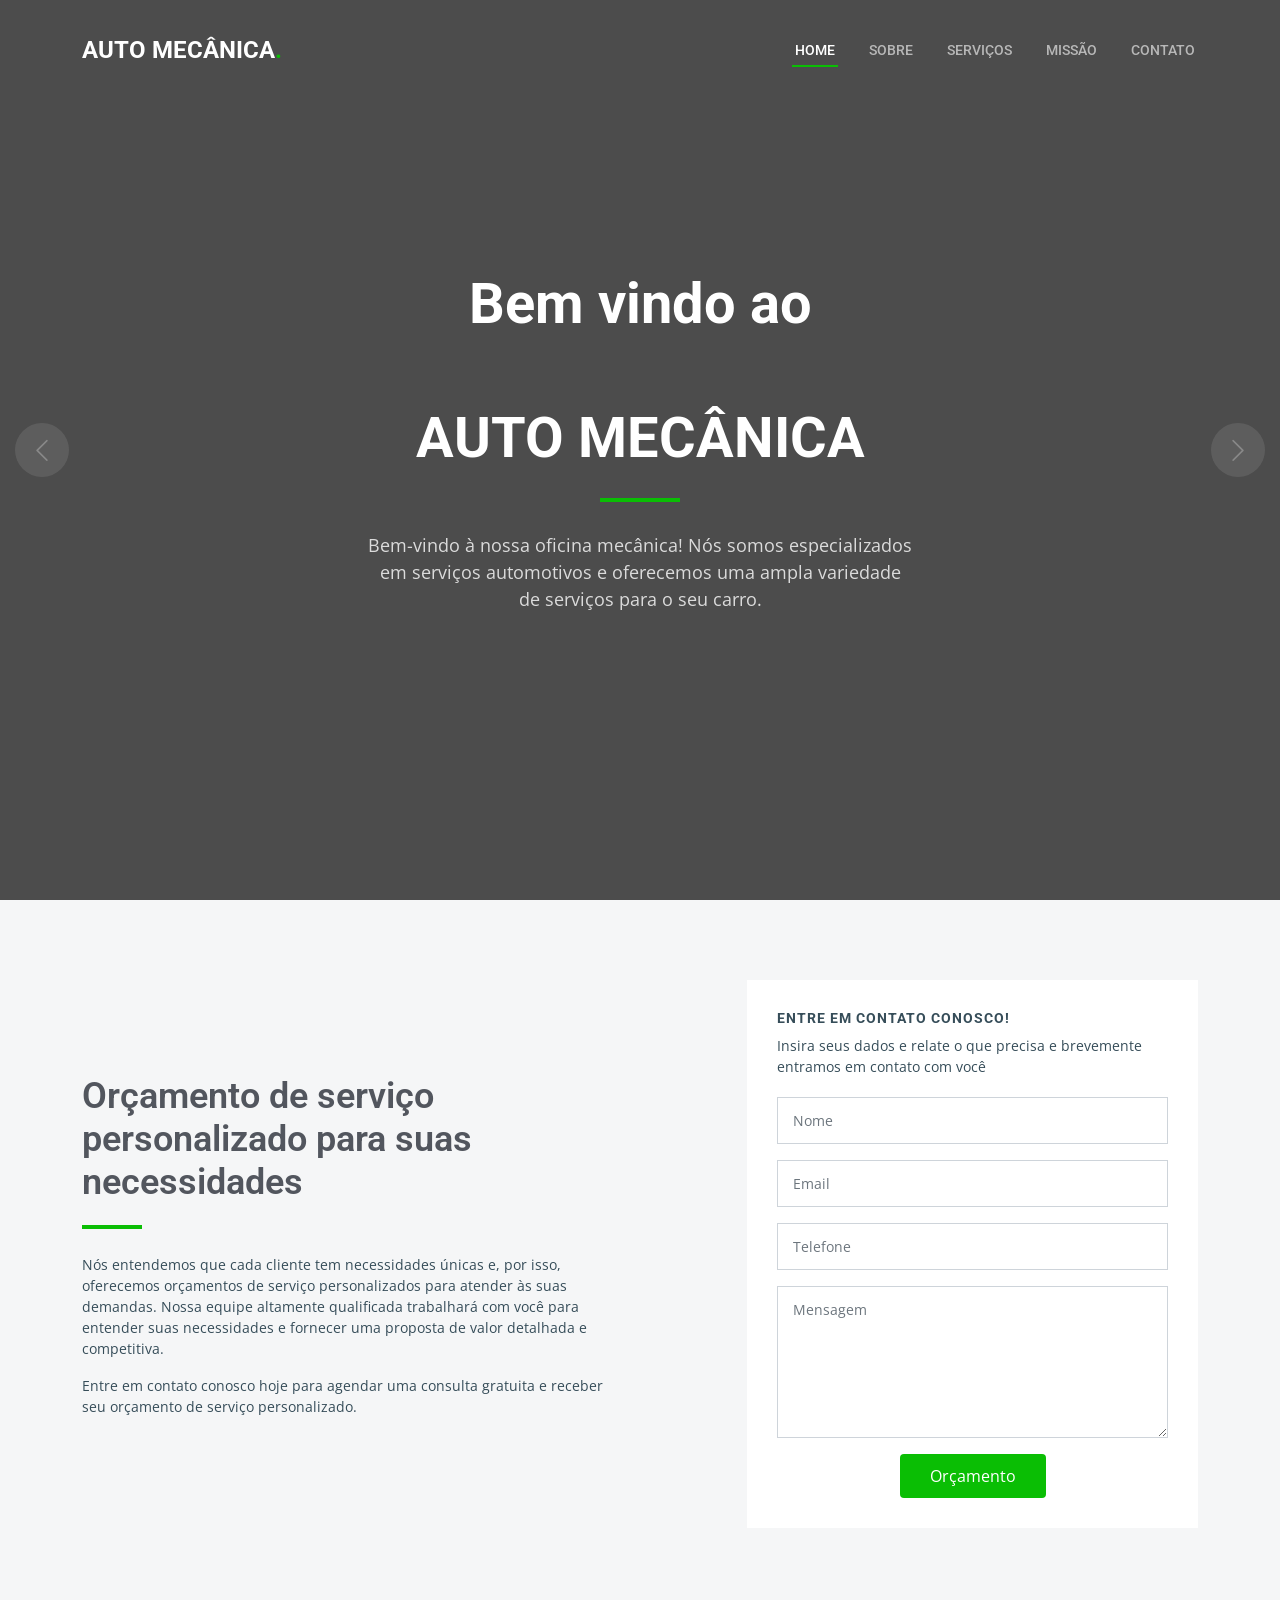
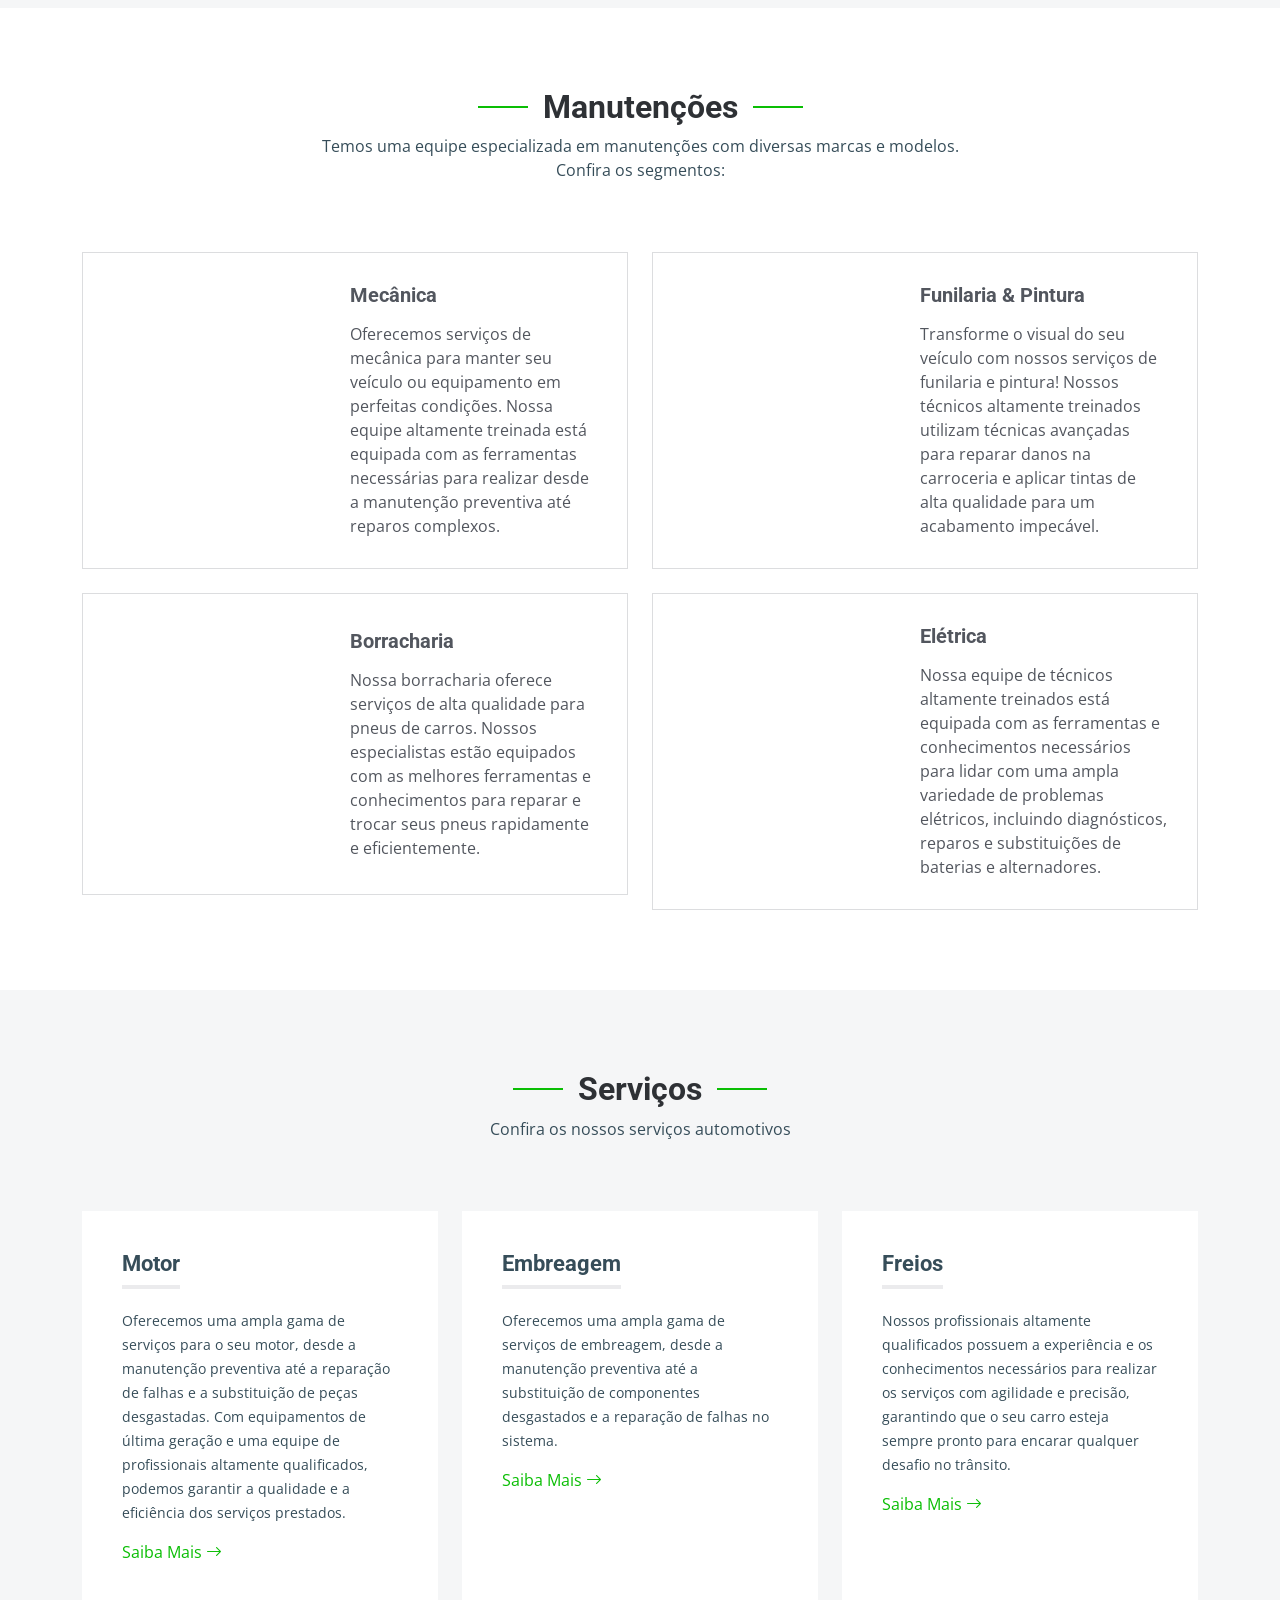
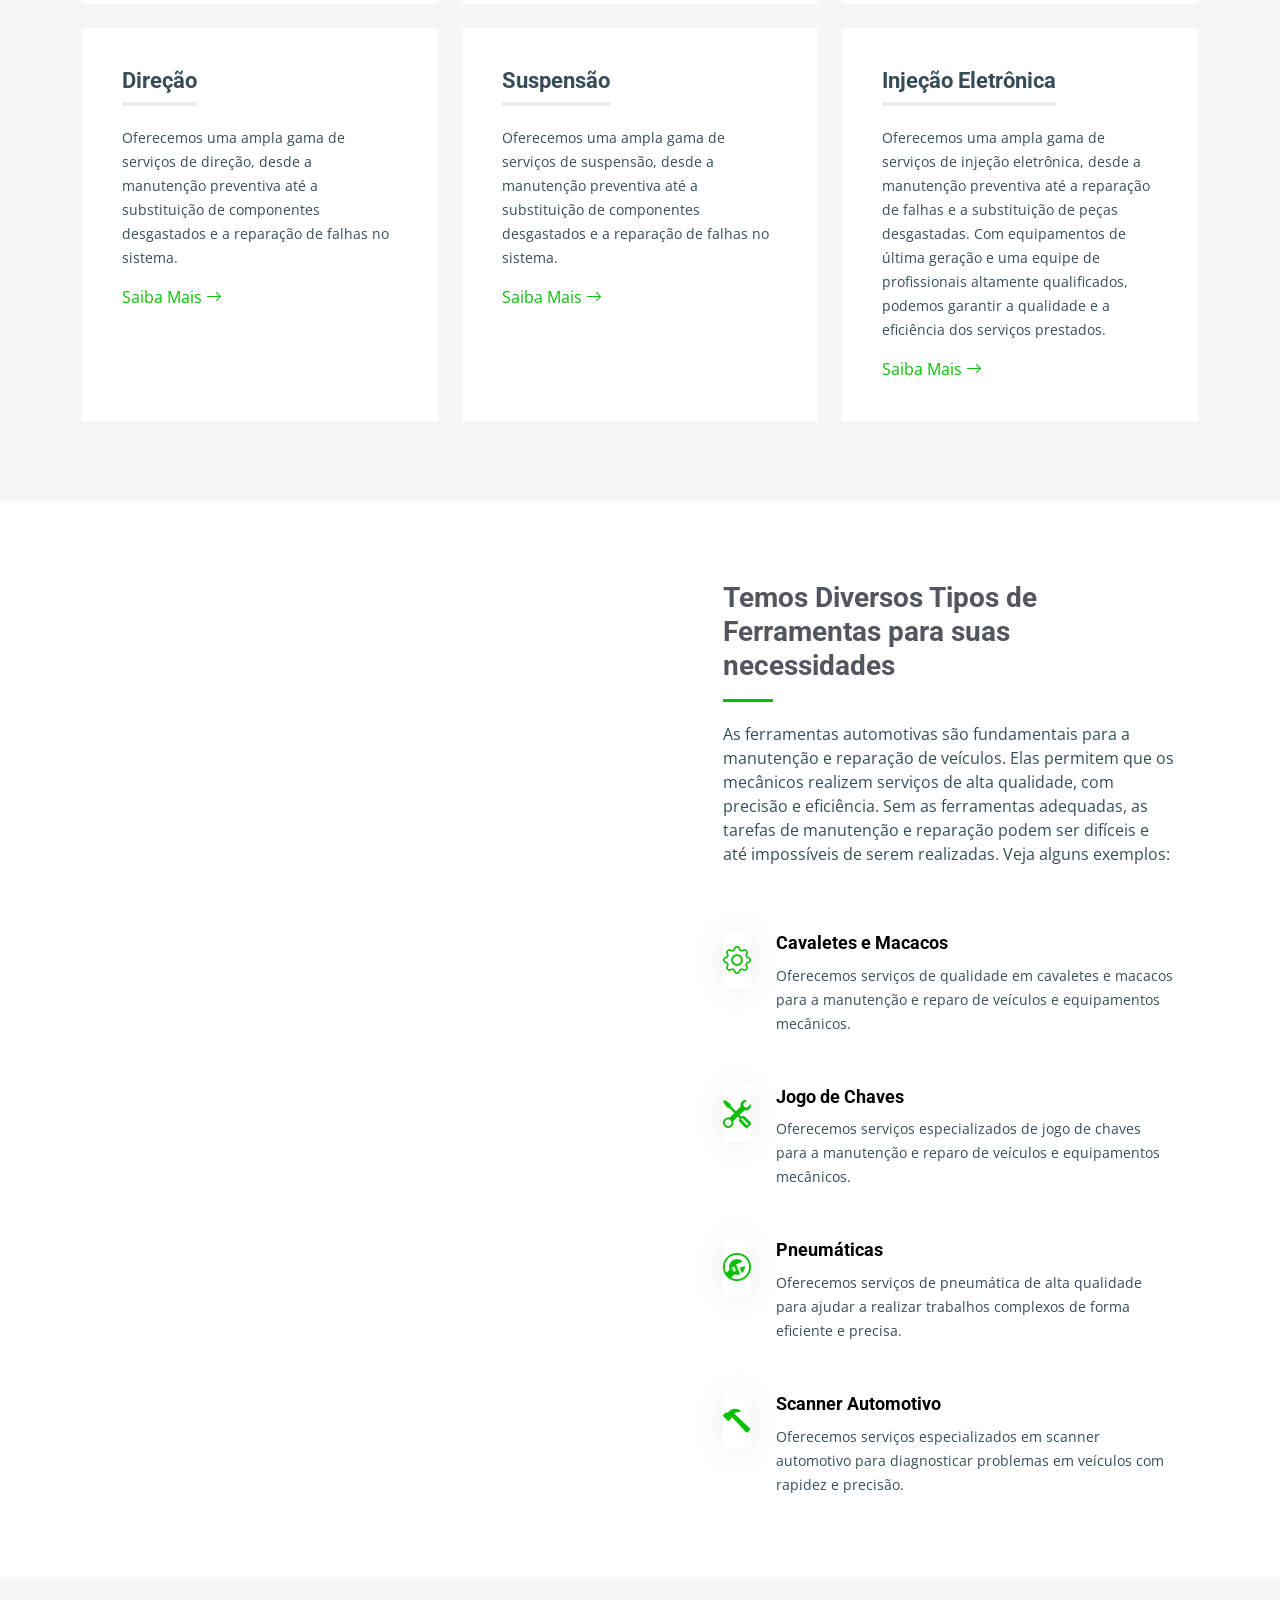
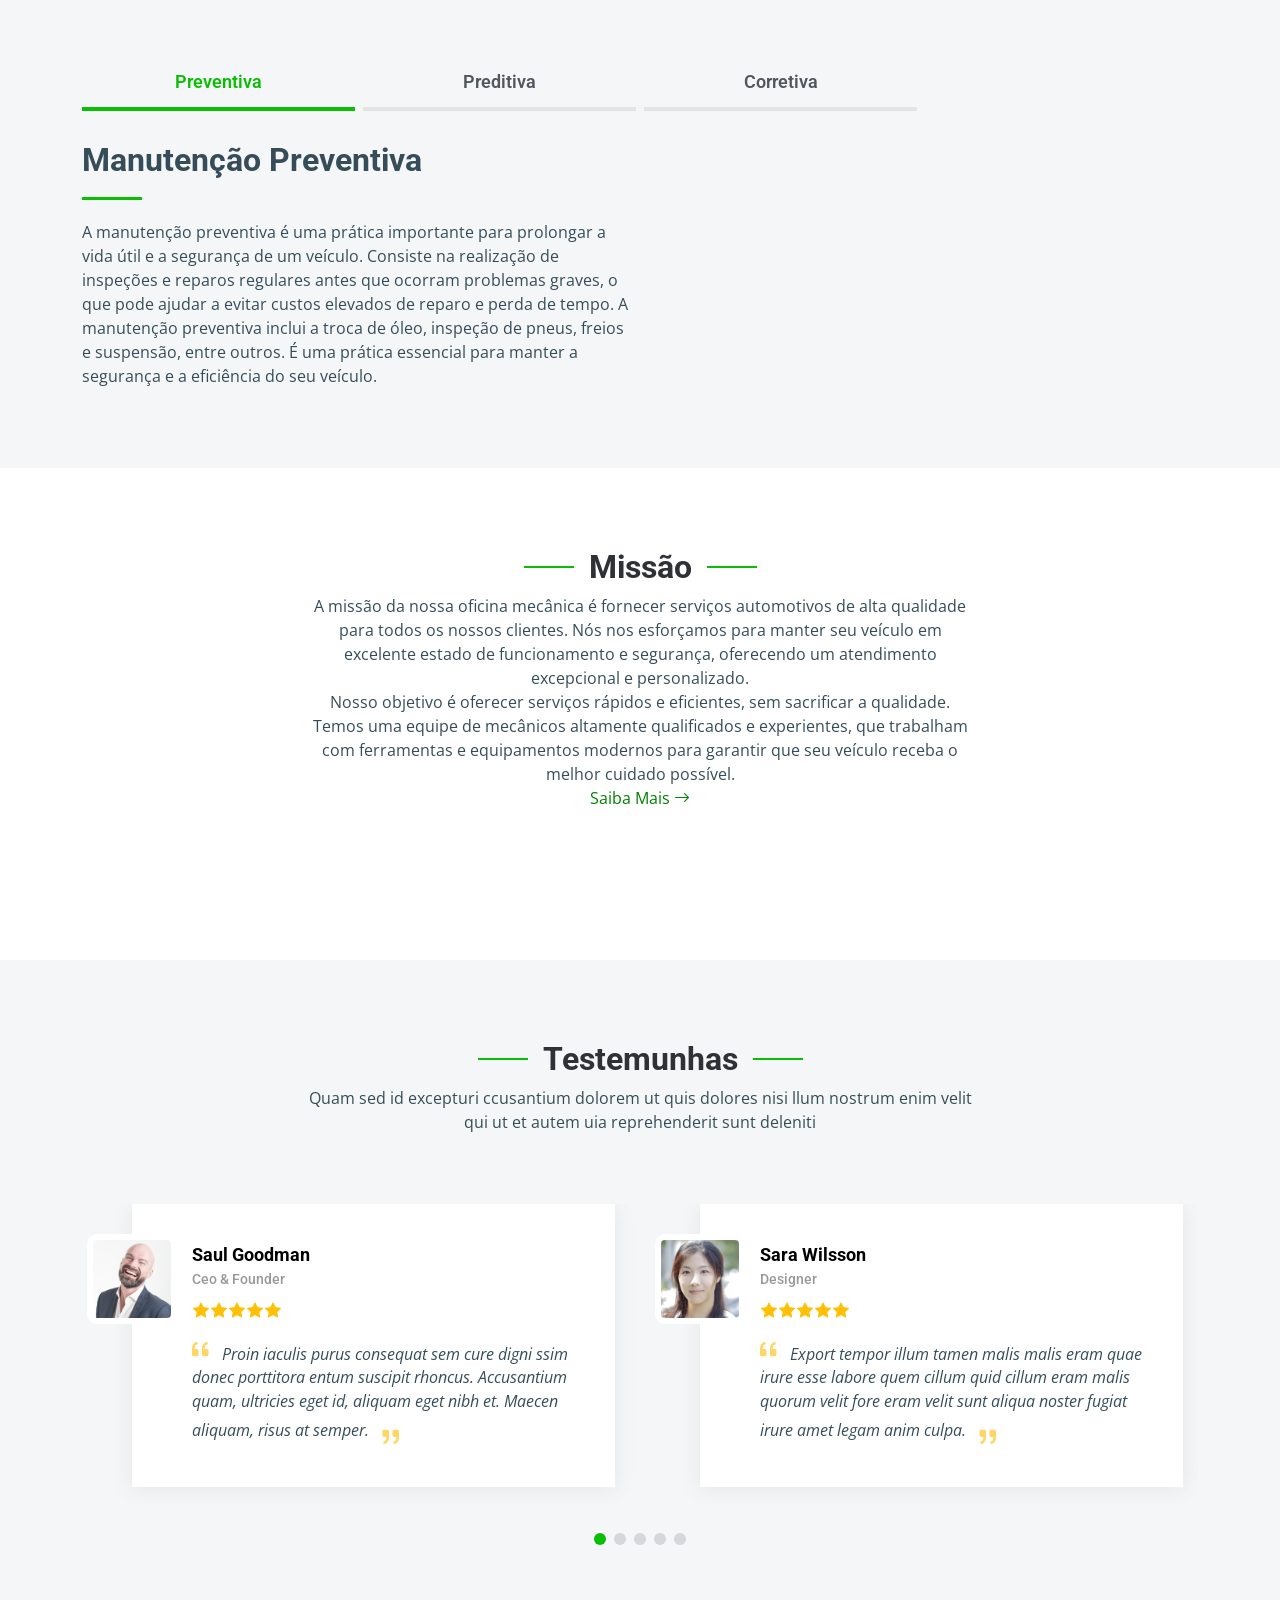
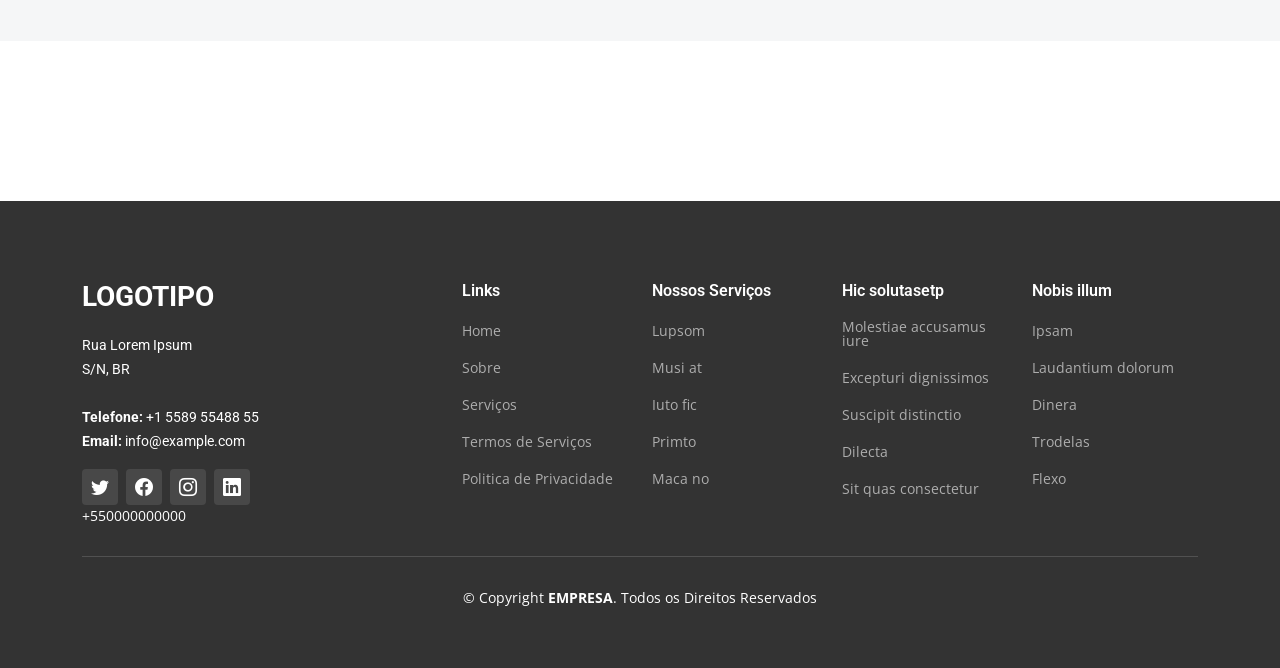
==== Auto Mecânica/index.html @ 4d97c9bb "AutoMecanica" ====
<!DOCTYPE html>
<html lang="pt-br">

<head>
  <meta charset="utf-8">
  <meta content="width=device-width, initial-scale=1.0" name="viewport">

  <title>Home</title>
  <meta content="" name="description">
  <meta content="" name="keywords">

  <!-- Favicons -->
  <link href="assets/img/favicon.png" rel="icon">
  <link href="assets/img/apple-touch-icon.png" rel="apple-touch-icon">

  <!-- Google Fonts -->
  <link rel="preconnect" href="https://fonts.googleapis.com">
  <link rel="preconnect" href="https://fonts.gstatic.com" crossorigin>
  <link href="https://fonts.googleapis.com/css2?family=Open+Sans:ital,wght@0,300;0,400;0,500;0,600;0,700;1,300;1,400;1,600;1,700&family=Roboto:ital,wght@0,300;0,400;0,500;0,600;0,700;1,300;1,400;1,500;1,600;1,700&family=Work+Sans:ital,wght@0,300;0,400;0,500;0,600;0,700;1,300;1,400;1,500;1,600;1,700&display=swap" rel="stylesheet">

  <!-- Vendor CSS Files -->
  <link href="assets/vendor/bootstrap/css/bootstrap.min.css" rel="stylesheet">
  <link href="assets/vendor/bootstrap-icons/bootstrap-icons.css" rel="stylesheet">
  <link href="assets/vendor/fontawesome-free/css/all.min.css" rel="stylesheet">
  <link href="assets/vendor/aos/aos.css" rel="stylesheet">
  <link href="assets/vendor/glightbox/css/glightbox.min.css" rel="stylesheet">
  <link href="assets/vendor/swiper/swiper-bundle.min.css" rel="stylesheet">

  <!-- Template Main CSS File -->
  <link href="assets/css/main.css" rel="stylesheet">
</head>

<body>

  <!-- ======= Header ======= -->
  <header id="header" class="header d-flex align-items-center">
    <div class="container-fluid container-xl d-flex align-items-center justify-content-between">

      <a href="index.html" class="logo d-flex align-items-center">
        <!-- Uncomment the line below if you also wish to use an image logo -->
        <!-- <img src="assets/img/logo.png" alt=""> -->
        <h1>AUTO MECÂNICA<span>.</span></h1>
      </a>

      <i class="mobile-nav-toggle mobile-nav-show bi bi-list"></i>
      <i class="mobile-nav-toggle mobile-nav-hide d-none bi bi-x"></i>
      <nav id="navbar" class="navbar">
        <ul>
          <li><a href="index.html" class="active">Home</a></li>
          <li><a href="about.html">Sobre</a></li>
          <li><a href="services.html">Serviços</a></li>
          <li><a href="projects.html">Missão</a></li>
          <li><a href="contact.html">Contato</a></li>
        </ul>
      </nav><!-- .navbar -->

    </div>
  </header><!-- End Header -->

  <!-- ======= Hero Section ======= -->
  <section id="hero" class="hero">

    <div class="info d-flex align-items-center">
      <div class="container">
        <div class="row justify-content-center">
          <div class="col-lg-6 text-center">
            <h2 data-aos="fade-down">Bem vindo ao <BR></BR><span>AUTO MECÂNICA</span></h2>
            <p data-aos="fade-up">Bem-vindo à nossa oficina mecânica! Nós somos especializados em serviços automotivos e oferecemos uma ampla variedade de serviços para o seu carro.</p>
          </div>
        </div>
      </div>
    </div>

    <div id="hero-carousel" class="carousel slide" data-bs-ride="carousel" data-bs-interval="5000">

      <div class="carousel-item active" style="background-image: url(https://images.unsplash.com/photo-1530124566582-a618bc2615dc?ixlib=rb-4.0.3&ixid=MnwxMjA3fDB8MHxwaG90by1wYWdlfHx8fGVufDB8fHx8&auto=format&fit=crop&w=870&q=80)"></div>
      <div class="carousel-item" style="background-image: url(https://images.unsplash.com/photo-1487754180451-c456f719a1fc?ixlib=rb-4.0.3&ixid=MnwxMjA3fDB8MHxwaG90by1wYWdlfHx8fGVufDB8fHx8&auto=format&fit=crop&w=870&q=80)"></div>
      <div class="carousel-item" style="background-image: url(https://images.unsplash.com/photo-1486262715619-67b85e0b08d3?ixlib=rb-4.0.3&ixid=MnwxMjA3fDB8MHxwaG90by1wYWdlfHx8fGVufDB8fHx8&auto=format&fit=crop&w=1032&q=80)"></div>
      <div class="carousel-item" style="background-image: url(https://images.unsplash.com/photo-1640770405915-5836b09274f2?ixlib=rb-4.0.3&ixid=MnwxMjA3fDB8MHxwaG90by1wYWdlfHx8fGVufDB8fHx8&auto=format&fit=crop&w=870&q=80)"></div>
      <div class="carousel-item" style="background-image: url(https://images.unsplash.com/photo-1564936045130-d7345200e661?ixlib=rb-4.0.3&ixid=MnwxMjA3fDB8MHxwaG90by1wYWdlfHx8fGVufDB8fHx8&auto=format&fit=crop&w=870&q=80)"></div>

      <a class="carousel-control-prev" href="#hero-carousel" role="button" data-bs-slide="prev">
        <span class="carousel-control-prev-icon bi bi-chevron-left" aria-hidden="true"></span>
      </a>

      <a class="carousel-control-next" href="#hero-carousel" role="button" data-bs-slide="next">
        <span class="carousel-control-next-icon bi bi-chevron-right" aria-hidden="true"></span>
      </a>

    </div>

  </section><!-- End Hero Section -->

  <main id="main">

    <!-- ======= Get Started Section ======= -->
    <section id="get-started" class="get-started section-bg">
      <div class="container">

        <div class="row justify-content-between gy-4">

          <div class="col-lg-6 d-flex align-items-center" data-aos="fade-up">
            <div class="content">
              <h3>Orçamento de serviço personalizado para suas necessidades</h3>
              <p>Nós entendemos que cada cliente tem necessidades únicas e, por isso, oferecemos orçamentos de serviço personalizados para atender às suas demandas. Nossa equipe altamente qualificada trabalhará com você para entender suas necessidades e fornecer uma proposta de valor detalhada e competitiva.
              <p>Entre em contato conosco hoje para agendar uma consulta gratuita e receber seu orçamento de serviço personalizado.</p>
            </div>
          </div>

          <div class="col-lg-5" data-aos="fade">
            <form action="forms/contact.php" method="post" class="php-email-form">
              <h3>ENTRE EM CONTATO CONOSCO!</h3>
              <p>Insira seus dados e relate o que precisa e brevemente entramos em contato com você
              </p>
              <div class="row gy-3">

                <div class="col-md-12">
                  <input type="text" name="name" class="form-control" placeholder="Nome" required>
                </div>

                <div class="col-md-12 ">
                  <input type="email" class="form-control" name="email" placeholder="Email" required>
                </div>

                <div class="col-md-12">
                  <input type="text" class="form-control" name="phone" placeholder="Telefone" required>
                </div>

                <div class="col-md-12">
                  <textarea class="form-control" name="message" rows="6" placeholder="Mensagem" required></textarea>
                </div>

                <div class="col-md-12 text-center">
                  <div class="loading">Carregando</div>
                  <div class="error-message"></div>
                  <div class="sent-message">Sua solicitação de orçamento foi enviada com sucesso. Obrigado! :)</div>

                  <button type="submit">Orçamento</button>
                </div>

              </div>
            </form>
          </div><!-- End Quote Form -->

        </div>

      </div>
    </section><!-- End Get Started Section -->

    <!-- ======= Constructions Section ======= -->
    <section id="constructions" class="constructions">
      <div class="container" data-aos="fade-up">

        <div class="section-header">
          <h2>Manutenções</h2>
          <p>Temos uma equipe especializada em manutenções com diversas marcas e modelos. Confira os segmentos:</p>
        </div>

        <div class="row gy-4">

          <div class="col-lg-6" data-aos="fade-up" data-aos-delay="100">
            <div class="card-item">
              <div class="row">
                <div class="col-xl-5">
                  <div class="card-bg" style="background-image: url(https://images.unsplash.com/photo-1643700973089-baa86a1ab9ee?ixlib=rb-4.0.3&ixid=MnwxMjA3fDB8MHxwaG90by1wYWdlfHx8fGVufDB8fHx8&auto=format&fit=crop&w=387&q=80);"></div>
                </div>
                <div class="col-xl-7 d-flex align-items-center">
                  <div class="card-body">
                    <h4 class="card-title">Mecânica</h4>
                    <p>Oferecemos serviços de mecânica para manter seu veículo ou equipamento em perfeitas condições. Nossa equipe altamente treinada está equipada com as ferramentas necessárias para realizar desde a manutenção preventiva até reparos complexos. </p>
                  </div>
                </div>
              </div>
            </div>
          </div><!-- End Card Item -->

          <div class="col-lg-6" data-aos="fade-up" data-aos-delay="200">
            <div class="card-item">
              <div class="row">
                <div class="col-xl-5">
                  <div class="card-bg" style="background-image: url(https://images.unsplash.com/photo-1636761358954-cebc0e5dfebb?ixlib=rb-4.0.3&ixid=MnwxMjA3fDB8MHxwaG90by1wYWdlfHx8fGVufDB8fHx8&auto=format&fit=crop&w=870&q=80);"></div>
                </div>
                <div class="col-xl-7 d-flex align-items-center">
                  <div class="card-body">
                    <h4 class="card-title">Funilaria & Pintura</h4>
                    <p>Transforme o visual do seu veículo com nossos serviços de funilaria e pintura! Nossos técnicos altamente treinados utilizam técnicas avançadas para reparar danos na carroceria e aplicar tintas de alta qualidade para um acabamento impecável. </p>
                  </div>
                </div>
              </div>
            </div>
          </div><!-- End Card Item -->

          <div class="col-lg-6" data-aos="fade-up" data-aos-delay="300">
            <div class="card-item">
              <div class="row">
                <div class="col-xl-5">
                  <div class="card-bg" style="background-image: url(https://images.unsplash.com/photo-1589235308001-4558e36846f5?ixlib=rb-4.0.3&ixid=MnwxMjA3fDB8MHxwaG90by1wYWdlfHx8fGVufDB8fHx8&auto=format&fit=crop&w=387&q=80);"></div>
                </div>
                <div class="col-xl-7 d-flex align-items-center">
                  <div class="card-body">
                    <h4 class="card-title">Borracharia</h4>
                    <p>Nossa borracharia oferece serviços de alta qualidade para pneus de carros. Nossos especialistas estão equipados com as melhores ferramentas e conhecimentos para reparar e trocar seus pneus rapidamente e eficientemente.</p>
                  </div>
                </div>
              </div>
            </div>
          </div><!-- End Card Item -->

          <div class="col-lg-6" data-aos="fade-up" data-aos-delay="400">
            <div class="card-item">
              <div class="row">
                <div class="col-xl-5">
                  <div class="card-bg" style="background-image: url(https://images.unsplash.com/photo-1534637950656-9e6753b6da6b?ixlib=rb-4.0.3&ixid=MnwxMjA3fDB8MHxwaG90by1wYWdlfHx8fGVufDB8fHx8&auto=format&fit=crop&w=388&q=80);"></div>
                </div>
                <div class="col-xl-7 d-flex align-items-center">
                  <div class="card-body">
                    <h4 class="card-title">Elétrica</h4>
                    <p>Nossa equipe de técnicos altamente treinados está equipada com as ferramentas e conhecimentos necessários para lidar com uma ampla variedade de problemas elétricos, incluindo diagnósticos, reparos e substituições de baterias e alternadores.</p>
                  </div>
                </div>
              </div>
            </div>
          </div><!-- End Card Item -->

        </div>

      </div>
    </section><!-- End Constructions Section -->

    <!-- ======= Services Section ======= -->
    <section id="services" class="services section-bg">
      <div class="container" data-aos="fade-up">

        <div class="section-header">
          <h2>Serviços</h2>
          <p>Confira os nossos serviços automotivos</p>
        </div>

        <div class="row gy-4">

          <div class="col-lg-4 col-md-6" data-aos="fade-up" data-aos-delay="100">
            <div class="service-item  position-relative">
              
              <h3>Motor</h3>
              <p>Oferecemos uma ampla gama de serviços para o seu motor, desde a manutenção preventiva até a reparação de falhas e a substituição de peças desgastadas. Com equipamentos de última geração e uma equipe de profissionais altamente qualificados, podemos garantir a qualidade e a eficiência dos serviços prestados.</p>
              <a href="services.html" class="readmore stretched-link">Saiba Mais <i class="bi bi-arrow-right"></i></a>
            </div>
          </div><!-- End Service Item -->

          <div class="col-lg-4 col-md-6" data-aos="fade-up" data-aos-delay="200">
            <div class="service-item position-relative">
             
              <h3>Embreagem</h3>
              <p>Oferecemos uma ampla gama de serviços de embreagem, desde a manutenção preventiva até a substituição de componentes desgastados e a reparação de falhas no sistema.
              </p>
              <a href="services.html" class="readmore stretched-link">Saiba Mais <i class="bi bi-arrow-right"></i></a>
            </div>
          </div><!-- End Service Item -->

          <div class="col-lg-4 col-md-6" data-aos="fade-up" data-aos-delay="300">
            <div class="service-item position-relative">
              
              <h3>Freios</h3>
              <p>Nossos profissionais altamente qualificados possuem a experiência e os conhecimentos necessários para realizar os serviços com agilidade e precisão, garantindo que o seu carro esteja sempre pronto para encarar qualquer desafio no trânsito.</p>
              <a href="services.html" class="readmore stretched-link">Saiba Mais <i class="bi bi-arrow-right"></i></a>
            </div>
          </div><!-- End Service Item -->

          <div class="col-lg-4 col-md-6" data-aos="fade-up" data-aos-delay="400">
            <div class="service-item position-relative">
              
              <h3>Direção</h3>
              <p>Oferecemos uma ampla gama de serviços de direção, desde a manutenção preventiva até a substituição de componentes desgastados e a reparação de falhas no sistema.</p>
              <a href="services.html" class="readmore stretched-link">Saiba Mais <i class="bi bi-arrow-right"></i></a>
            </div>
          </div><!-- End Service Item -->

          <div class="col-lg-4 col-md-6" data-aos="fade-up" data-aos-delay="500">
            <div class="service-item position-relative">
             
              <h3>Suspensão</h3>
              <p>Oferecemos uma ampla gama de serviços de suspensão, desde a manutenção preventiva até a substituição de componentes desgastados e a reparação de falhas no sistema.</p>
              <a href="services.html" class="readmore stretched-link">Saiba Mais <i class="bi bi-arrow-right"></i></a>
            </div>
          </div><!-- End Service Item -->

          <div class="col-lg-4 col-md-6" data-aos="fade-up" data-aos-delay="600">
            <div class="service-item position-relative">
              
              <h3>Injeção Eletrônica</h3>
              <p>Oferecemos uma ampla gama de serviços de injeção eletrônica, desde a manutenção preventiva até a reparação de falhas e a substituição de peças desgastadas. Com equipamentos de última geração e uma equipe de profissionais altamente qualificados, podemos garantir a qualidade e a eficiência dos serviços prestados.</p>
              <a href="services.html" class="readmore stretched-link">Saiba Mais <i class="bi bi-arrow-right"></i></a>
            </div>
          </div><!-- End Service Item -->

        </div>

      </div>
    </section><!-- End Services Section -->

    <!-- ======= Alt Services Section ======= -->
    <section id="alt-services" class="alt-services">
      <div class="container" data-aos="fade-up">

        <div class="row justify-content-around gy-4">
          <div class="col-lg-6 img-bg" style="background-image: url(https://images.unsplash.com/photo-1599256630445-67b5772b1204?ixlib=rb-4.0.3&ixid=MnwxMjA3fDB8MHxwaG90by1wYWdlfHx8fGVufDB8fHx8&auto=format&fit=crop&w=870&q=80);" data-aos="zoom-in" data-aos-delay="100"></div>

          <div class="col-lg-5 d-flex flex-column justify-content-center">
            <h3>Temos Diversos Tipos de Ferramentas para suas necessidades</h3>
            <p>As ferramentas automotivas são fundamentais para a manutenção e reparação de veículos. Elas permitem que os mecânicos realizem serviços de alta qualidade, com precisão e eficiência. Sem as ferramentas adequadas, as tarefas de manutenção e reparação podem ser difíceis e até impossíveis de serem realizadas. Veja alguns exemplos:</p>

            <div class="icon-box d-flex position-relative" data-aos="fade-up" data-aos-delay="100">
              <i class="bi bi-gear"></i>
              <div>
                <h4><a href="" class="stretched-link">Cavaletes e Macacos</a></h4>
                <p>Oferecemos serviços de qualidade em cavaletes e macacos para a manutenção e reparo de veículos e equipamentos mecânicos. </p>
              </div>
            </div><!-- End Icon Box -->

            <div class="icon-box d-flex position-relative" data-aos="fade-up" data-aos-delay="200">
              <i class="bi bi-tools"></i>
              <div>
                <h4><a href="" class="stretched-link">Jogo de Chaves</a></h4>
                <p>Oferecemos serviços especializados de jogo de chaves para a manutenção e reparo de veículos e equipamentos mecânicos.</p>
              </div>
            </div><!-- End Icon Box -->

            <div class="icon-box d-flex position-relative" data-aos="fade-up" data-aos-delay="300">
              <i class="bi bi-wrench-adjustable-circle"></i>
              <div>
                <h4><a href="" class="stretched-link">Pneumáticas</a></h4>
                <p>Oferecemos serviços de pneumática de alta qualidade para ajudar a realizar trabalhos complexos de forma eficiente e precisa.</p>
              </div>
            </div><!-- End Icon Box -->

            <div class="icon-box d-flex position-relative" data-aos="fade-up" data-aos-delay="400">
              <i class="bi bi-hammer"></i>
              <div>
                <h4><a href="" class="stretched-link">Scanner Automotivo</a></h4>
                <p>Oferecemos serviços especializados em scanner automotivo para diagnosticar problemas em veículos com rapidez e precisão.</p>
              </div>
            </div><!-- End Icon Box -->

          </div>
        </div>

      </div>
    </section><!-- End Alt Services Section -->

    <!-- ======= Features Section ======= -->
    <section id="features" class="features section-bg">
      <div class="container" data-aos="fade-up">

        <ul class="nav nav-tabs row  g-2 d-flex">

          <li class="nav-item col-3">
            <a class="nav-link active show" data-bs-toggle="tab" data-bs-target="#tab-1">
              <h4>Preventiva</h4>
            </a>
          </li><!-- End tab nav item -->

          <li class="nav-item col-3">
            <a class="nav-link" data-bs-toggle="tab" data-bs-target="#tab-2">
              <h4>Preditiva</h4>
            </a><!-- End tab nav item -->

          <li class="nav-item col-3">
            <a class="nav-link" data-bs-toggle="tab" data-bs-target="#tab-3">
              <h4>Corretiva</h4>
            </a>
          </li><!-- End tab nav item -->


        </ul>

        <div class="tab-content">

          <div class="tab-pane active show" id="tab-1">
            <div class="row">
              <div class="col-lg-6 order-2 order-lg-1 mt-3 mt-lg-0 d-flex flex-column justify-content-center" data-aos="fade-up" data-aos-delay="100">
                <h3>Manutenção Preventiva</h3>
                <p>
                  A manutenção preventiva é uma prática importante para prolongar a vida útil e a segurança de um veículo. Consiste na realização de inspeções e reparos regulares antes que ocorram problemas graves, o que pode ajudar a evitar custos elevados de reparo e perda de tempo. A manutenção preventiva inclui a troca de óleo, inspeção de pneus, freios e suspensão, entre outros. É uma prática essencial para manter a segurança e a eficiência do seu veículo.
                </p>
                <!-- <a href="service-details.html" class="readmore stretched-link">Saiba Mais <i class="bi bi-arrow-right"></i></a> -->
                
              </div>
              <div class="col-lg-6 order-1 order-lg-2 text-center" data-aos="fade-up" data-aos-delay="200">
                <img src="https://images.unsplash.com/photo-1615906655593-ad0386982a0f?ixlib=rb-4.0.3&ixid=MnwxMjA3fDB8MHxwaG90by1wYWdlfHx8fGVufDB8fHx8&auto=format&fit=crop&w=387&q=80" alt="" class="img-fluid">
              </div>
            </div>
          </div><!-- End tab content item -->

          <div class="tab-pane" id="tab-2">
            <div class="row">
              <div class="col-lg-6 order-2 order-lg-1 mt-3 mt-lg-0 d-flex flex-column justify-content-center">
                <h3>Manutenção Preditiva</h3>
                <p>
                  A manutenção preditiva é uma estratégia que utiliza tecnologias avançadas para monitorar e prever falhas em equipamentos e veículos. É uma técnica baseada em dados que utiliza sensores e sistemas de análise para detectar problemas antes que eles ocorram. Com a manutenção preditiva, é possível reduzir custos de manutenção e evitar interrupções inesperadas, além de aumentar a segurança e a eficiência do equipamento ou veículo. Essa abordagem permite agendar reparos preventivos e garantir que os equipamentos estejam sempre funcionando de maneira confiável e produtiva.
                </p>

                <!-- <a href="service-details.html" class="readmore stretched-link">Saiba Mais <i class="bi bi-arrow-right"></i></a> -->
              </div>
              <div class="col-lg-6 order-1 order-lg-2 text-center">
                <img src="https://images.unsplash.com/photo-1632733711679-529326f6db12?ixlib=rb-4.0.3&ixid=MnwxMjA3fDB8MHxwaG90by1wYWdlfHx8fGVufDB8fHx8&auto=format&fit=crop&w=870&q=80" alt="" class="img-fluid">
              </div>
            </div>
          </div><!-- End tab content item -->

          <div class="tab-pane" id="tab-3">
            <div class="row">
              <div class="col-lg-6 order-2 order-lg-1 mt-3 mt-lg-0 d-flex flex-column justify-content-center">
                <h3>Manutenção Corretiva</h3>
                <p>
                  A manutenção corretiva é um tipo de manutenção que é realizada após a ocorrência de uma falha ou problema em um equipamento ou veículo. Essa abordagem é utilizada quando não é possível realizar uma manutenção preventiva ou preditiva, ou quando uma falha ocorre de maneira inesperada. A manutenção corretiva visa corrigir o problema e restaurar o equipamento ou veículo ao seu estado de funcionamento normal. É importante ressaltar que a manutenção corretiva deve ser evitada sempre que possível, pois pode ser mais dispendiosa e levar mais tempo do que uma manutenção preventiva ou preditiva.
                </p>
                <!-- <a href="" class="readmore stretched-link">Saiba Mais <i class="bi bi-arrow-right"></i></a> -->
              </div>
              <div class="col-lg-6 order-1 order-lg-2 text-center">
                <img src="https://plus.unsplash.com/premium_photo-1674375348532-9313b1cb298c?ixlib=rb-4.0.3&ixid=MnwxMjA3fDB8MHxwaG90by1wYWdlfHx8fGVufDB8fHx8&auto=format&fit=crop&w=870&q=80" alt="" class="img-fluid">
              </div>
            </div>
          </div><!-- End tab content item -->

        </div>

      </div>
    </section><!-- End Features Section -->

    <!-- ======= Our Projects Section ======= -->
    <section id="projects" class="projects">
      <div class="container" data-aos="fade-up">

        <div class="section-header">
          <h2>Missão</h2>
          <p> A missão da nossa oficina mecânica é fornecer serviços automotivos de alta qualidade para todos os nossos clientes. Nós nos esforçamos para manter seu veículo em excelente estado de funcionamento e segurança, oferecendo um atendimento excepcional e personalizado.</p>
          <p>Nosso objetivo é oferecer serviços rápidos e eficientes, sem sacrificar a qualidade. Temos uma equipe de mecânicos altamente qualificados e experientes, que trabalham com ferramentas e equipamentos modernos para garantir que seu veículo receba o melhor cuidado possível.</p>
          <a
          style="color:green" href="projects.html" class="readmore stretched-link">Saiba Mais <i class="bi bi-arrow-right"></i></a>
        </div>

          

      </div>
    </section><!-- End Our Projects Section -->

    <!-- ======= Testimonials Section ======= -->
    <section id="testimonials" class="testimonials section-bg">
      <div class="container" data-aos="fade-up">

        <div class="section-header">
          <h2>Testemunhas</h2>
          <p>Quam sed id excepturi ccusantium dolorem ut quis dolores nisi llum nostrum enim velit qui ut et autem uia reprehenderit sunt deleniti</p>
        </div>

        <div class="slides-2 swiper">
          <div class="swiper-wrapper">

            <div class="swiper-slide">
              <div class="testimonial-wrap">
                <div class="testimonial-item">
                  <img src="assets/img/testimonials/testimonials-1.jpg" class="testimonial-img" alt="">
                  <h3>Saul Goodman</h3>
                  <h4>Ceo &amp; Founder</h4>
                  <div class="stars">
                    <i class="bi bi-star-fill"></i><i class="bi bi-star-fill"></i><i class="bi bi-star-fill"></i><i class="bi bi-star-fill"></i><i class="bi bi-star-fill"></i>
                  </div>
                  <p>
                    <i class="bi bi-quote quote-icon-left"></i>
                    Proin iaculis purus consequat sem cure digni ssim donec porttitora entum suscipit rhoncus. Accusantium quam, ultricies eget id, aliquam eget nibh et. Maecen aliquam, risus at semper.
                    <i class="bi bi-quote quote-icon-right"></i>
                  </p>
                </div>
              </div>
            </div><!-- End testimonial item -->

            <div class="swiper-slide">
              <div class="testimonial-wrap">
                <div class="testimonial-item">
                  <img src="assets/img/testimonials/testimonials-2.jpg" class="testimonial-img" alt="">
                  <h3>Sara Wilsson</h3>
                  <h4>Designer</h4>
                  <div class="stars">
                    <i class="bi bi-star-fill"></i><i class="bi bi-star-fill"></i><i class="bi bi-star-fill"></i><i class="bi bi-star-fill"></i><i class="bi bi-star-fill"></i>
                  </div>
                  <p>
                    <i class="bi bi-quote quote-icon-left"></i>
                    Export tempor illum tamen malis malis eram quae irure esse labore quem cillum quid cillum eram malis quorum velit fore eram velit sunt aliqua noster fugiat irure amet legam anim culpa.
                    <i class="bi bi-quote quote-icon-right"></i>
                  </p>
                </div>
              </div>
            </div><!-- End testimonial item -->

            <div class="swiper-slide">
              <div class="testimonial-wrap">
                <div class="testimonial-item">
                  <img src="assets/img/testimonials/testimonials-3.jpg" class="testimonial-img" alt="">
                  <h3>Jena Karlis</h3>
                  <h4>Store Owner</h4>
                  <div class="stars">
                    <i class="bi bi-star-fill"></i><i class="bi bi-star-fill"></i><i class="bi bi-star-fill"></i><i class="bi bi-star-fill"></i><i class="bi bi-star-fill"></i>
                  </div>
                  <p>
                    <i class="bi bi-quote quote-icon-left"></i>
                    Enim nisi quem export duis labore cillum quae magna enim sint quorum nulla quem veniam duis minim tempor labore quem eram duis noster aute amet eram fore quis sint minim.
                    <i class="bi bi-quote quote-icon-right"></i>
                  </p>
                </div>
              </div>
            </div><!-- End testimonial item -->

            <div class="swiper-slide">
              <div class="testimonial-wrap">
                <div class="testimonial-item">
                  <img src="assets/img/testimonials/testimonials-4.jpg" class="testimonial-img" alt="">
                  <h3>Matt Brandon</h3>
                  <h4>Freelancer</h4>
                  <div class="stars">
                    <i class="bi bi-star-fill"></i><i class="bi bi-star-fill"></i><i class="bi bi-star-fill"></i><i class="bi bi-star-fill"></i><i class="bi bi-star-fill"></i>
                  </div>
                  <p>
                    <i class="bi bi-quote quote-icon-left"></i>
                    Fugiat enim eram quae cillum dolore dolor amet nulla culpa multos export minim fugiat minim velit minim dolor enim duis veniam ipsum anim magna sunt elit fore quem dolore labore illum veniam.
                    <i class="bi bi-quote quote-icon-right"></i>
                  </p>
                </div>
              </div>
            </div><!-- End testimonial item -->

            <div class="swiper-slide">
              <div class="testimonial-wrap">
                <div class="testimonial-item">
                  <img src="assets/img/testimonials/testimonials-5.jpg" class="testimonial-img" alt="">
                  <h3>John Larson</h3>
                  <h4>Entrepreneur</h4>
                  <div class="stars">
                    <i class="bi bi-star-fill"></i><i class="bi bi-star-fill"></i><i class="bi bi-star-fill"></i><i class="bi bi-star-fill"></i><i class="bi bi-star-fill"></i>
                  </div>
                  <p>
                    <i class="bi bi-quote quote-icon-left"></i>
                    Quis quorum aliqua sint quem legam fore sunt eram irure aliqua veniam tempor noster veniam enim culpa labore duis sunt culpa nulla illum cillum fugiat legam esse veniam culpa fore nisi cillum quid.
                    <i class="bi bi-quote quote-icon-right"></i>
                  </p>
                </div>
              </div>
            </div><!-- End testimonial item -->

          </div>
          <div class="swiper-pagination"></div>
        </div>

      </div>
    </section><!-- End Testimonials Section -->

    <!-- ======= Recent Blog Posts Section ======= -->
    <section id="recent-blog-posts" class="recent-blog-posts">
      <div class="container" data-aos="fade-up"">

    
    


      </div>
    </section>
    <!-- End Recent Blog Posts Section -->

  </main><!-- End #main -->

  <!-- ======= Footer ======= -->
  <footer id="footer" class="footer">

    <div class="footer-content position-relative">
      <div class="container">
        <div class="row">

          <div class="col-lg-4 col-md-6">
            <div class="footer-info">
              <h3>LOGOTIPO</h3>
              <p>
               Rua Lorem Ipsum <br>
                S/N, BR<br><br>
                <strong>Telefone:</strong> +1 5589 55488 55<br>
                <strong>Email:</strong> info@example.com<br>
              </p>
              <div class="social-links d-flex mt-3">
                <a href="#" class="d-flex align-items-center justify-content-center"><i class="bi bi-twitter"></i></a>
                <a href="#" class="d-flex align-items-center justify-content-center"><i class="bi bi-facebook"></i></a>
                <a href="#" class="d-flex align-items-center justify-content-center"><i class="bi bi-instagram"></i></a>
                <a href="#" class="d-flex align-items-center justify-content-center"><i class="bi bi-linkedin"></i></a>
              </div>+550000000000
            </div>
          </div><!-- End footer info column-->

          <div class="col-lg-2 col-md-3 footer-links">
            <h4>Links</h4>
            <ul>
              <li><a href="#">Home</a></li>
              <li><a href="#">Sobre</a></li>
              <li><a href="#">Serviços</a></li>
              <li><a href="#">Termos de Serviços</a></li>
              <li><a href="#">Politica de Privacidade</a></li>
            </ul>
          </div><!-- End footer links column-->

          <div class="col-lg-2 col-md-3 footer-links">
            <h4>Nossos Serviços</h4>
            <ul>
              <li><a href="#">Lupsom</a></li>
              <li><a href="#">Musi at</a></li>
              <li><a href="#">Iuto fic</a></li>
              <li><a href="#">Primto</a></li>
              <li><a href="#">Maca no</a></li>
            </ul>
          </div><!-- End footer links column-->

          <div class="col-lg-2 col-md-3 footer-links">
            <h4>Hic solutasetp</h4>
            <ul>
              <li><a href="#">Molestiae accusamus iure</a></li>
              <li><a href="#">Excepturi dignissimos</a></li>
              <li><a href="#">Suscipit distinctio</a></li>
              <li><a href="#">Dilecta</a></li>
              <li><a href="#">Sit quas consectetur</a></li>
            </ul>
          </div><!-- End footer links column-->

          <div class="col-lg-2 col-md-3 footer-links">
            <h4>Nobis illum</h4>
            <ul>
              <li><a href="#">Ipsam</a></li>
              <li><a href="#">Laudantium dolorum</a></li>
              <li><a href="#">Dinera</a></li>
              <li><a href="#">Trodelas</a></li>
              <li><a href="#">Flexo</a></li>
            </ul>
          </div><!-- End footer links column-->

        </div>
      </div>
    </div>

    <div class="footer-legal text-center position-relative">
      <div class="container">
        <div class="copyright">
          &copy; Copyright <strong><span>EMPRESA</span></strong>. Todos os Direitos Reservados
        </div>
        
      </div>
    </div>

  </footer>
  <!-- End Footer -->

  <a href="#" class="scroll-top d-flex align-items-center justify-content-center"><i class="bi bi-arrow-up-short"></i></a>

  <div id="preloader"></div>

  <!-- Vendor JS Files -->
  <script src="assets/vendor/bootstrap/js/bootstrap.bundle.min.js"></script>
  <script src="assets/vendor/aos/aos.js"></script>
  <script src="assets/vendor/glightbox/js/glightbox.min.js"></script>
  <script src="assets/vendor/isotope-layout/isotope.pkgd.min.js"></script>
  <script src="assets/vendor/swiper/swiper-bundle.min.js"></script>
  <script src="assets/vendor/purecounter/purecounter_vanilla.js"></script>
  <script src="assets/vendor/php-email-form/validate.js"></script>

  <!-- Template Main JS File -->
  <script src="assets/js/main.js"></script>

</body>

</html>
---- Auto Mecânica/assets/css/main.css ----
/**
* Template Name: UpConstruction - v1.3.0
* Template URL: https://bootstrapmade.com/upconstruction-bootstrap-construction-website-template/
* Author: BootstrapMade.com
* License: https://bootstrapmade.com/license/
*/

/*--------------------------------------------------------------
# Set main reusable colors and fonts using CSS variables
# Learn more about CSS variables at https://developer.mozilla.org/en-US/docs/Web/CSS/Using_CSS_custom_properties
--------------------------------------------------------------*/
/* Fonts */
:root {
  --font-default: "Open Sans", system-ui, -apple-system, "Segoe UI", Roboto, "Helvetica Neue", Arial, "Noto Sans", "Liberation Sans", sans-serif, "Apple Color Emoji", "Segoe UI Emoji", "Segoe UI Symbol", "Noto Color Emoji";
  --font-primary: "Roboto", sans-serif;
  --font-secondary: "Work Sans", sans-serif;
}

/* Colors */
:root {
  --color-default: #364d59;
  --color-primary: #feb900;
  --color-secondary: #52565e;
}

/* Smooth scroll behavior */
:root {
  scroll-behavior: smooth;
}

/*--------------------------------------------------------------
# General
--------------------------------------------------------------*/
body {
  font-family: var(--font-default);
  color: var(--color-default);
  overflow-x: hidden;
}

a {
  color: rgb(10, 190, 4);
  text-decoration: none;
}

a:hover {
  color: #ffc732;
  text-decoration: none;
}

h1,
h2,
h3,
h4,
h5,
h6 {
  font-family: var(--font-primary);
}

/*--------------------------------------------------------------
# Sections & Section Header
--------------------------------------------------------------*/
section {
  padding: 80px 0;
  overflow: hidden;
}

.section-bg {
  background-color: #f5f6f7;
}

.section-header {
  text-align: center;
  padding-bottom: 70px;
}

.section-header h2 {
  font-size: 32px;
  font-weight: 700;
  position: relative;
  color: #2e3135;
}

.section-header h2:before,
.section-header h2:after {
  content: "";
  width: 50px;
  height: 2px;
  background: rgb(10, 190, 4);
  display: inline-block;
}

.section-header h2:before {
  margin: 0 15px 10px 0;
}

.section-header h2:after {
  margin: 0 0 10px 15px;
}

.section-header p {
  margin: 0 auto 0 auto;
}

@media (min-width: 1199px) {
  .section-header p {
    max-width: 60%;
  }
}

/*--------------------------------------------------------------
# Breadcrumbs
--------------------------------------------------------------*/
.breadcrumbs {
  padding: 140px 0 60px 0;
  min-height: 30vh;
  position: relative;
  background-size: cover;
  background-position: center;
  background-repeat: no-repeat;
}

.breadcrumbs:before {
  content: "";
  background-color: rgba(0, 0, 0, 0.6);
  position: absolute;
  inset: 0;
}

.breadcrumbs h2 {
  font-size: 56px;
  font-weight: 500;
  color: #fff;
  font-family: var(--font-secondary);
}

.breadcrumbs ol {
  display: flex;
  flex-wrap: wrap;
  list-style: none;
  padding: 0 0 10px 0;
  margin: 0;
  font-size: 16px;
  font-weight: 600;
  color: rgb(10, 190, 4);
}

.breadcrumbs ol a {
  color: rgba(255, 255, 255, 0.8);
  transition: 0.3s;
}

.breadcrumbs ol a:hover {
  text-decoration: underline;
}

.breadcrumbs ol li+li {
  padding-left: 10px;
}

.breadcrumbs ol li+li::before {
  display: inline-block;
  padding-right: 10px;
  color: #fff;
  content: "/";
}

/*--------------------------------------------------------------
# Scroll top button
--------------------------------------------------------------*/
.scroll-top {
  position: fixed;
  visibility: hidden;
  opacity: 0;
  right: 15px;
  bottom: 15px;
  z-index: 99999;
  background: rgb(155, 156, 155);
  width: 40px;
  height: 40px;
  border-radius: 4px;
  transition: all 0.4s;
}

.scroll-top i {
  font-size: 24px;
  color: var(--color-secondary);
  line-height: 0;
}

.scroll-top:hover {
  background: #159709;
  color: #fff;
}

.scroll-top.active {
  visibility: visible;
  opacity: 1;
}

/*--------------------------------------------------------------
# Preloader
--------------------------------------------------------------*/
#preloader {
  position: fixed;
  inset: 0;
  z-index: 999999;
  overflow: hidden;
  background: #fff;
  transition: all 0.6s ease-out;
}

#preloader:before {
  content: "";
  position: fixed;
  top: calc(50% - 30px);
  left: calc(50% - 30px);
  border: 6px solid #fff;
  border-color: rgb(10, 190, 4) transparent rgb(10, 190, 4) transparent;
  border-radius: 50%;
  width: 60px;
  height: 60px;
  -webkit-animation: animate-preloader 1.5s linear infinite;
  animation: animate-preloader 1.5s linear infinite;
}

@-webkit-keyframes animate-preloader {
  0% {
    transform: rotate(0deg);
  }

  100% {
    transform: rotate(360deg);
  }
}

@keyframes animate-preloader {
  0% {
    transform: rotate(0deg);
  }

  100% {
    transform: rotate(360deg);
  }
}

/*--------------------------------------------------------------
# Disable aos animation delay on mobile devices
--------------------------------------------------------------*/
@media screen and (max-width: 768px) {
  [data-aos-delay] {
    transition-delay: 0 !important;
  }
}

/*--------------------------------------------------------------
# Header
--------------------------------------------------------------*/
.header {
  z-index: 997;
  position: absolute;
  padding: 30px 0;
  top: 0;
  left: 0;
  right: 0;
}

.header .logo img {
  max-height: 40px;
  margin-right: 6px;
}

.header .logo h1 {
  font-size: 24px;
  font-weight: 700;
  color: #fff;
  margin-bottom: 0;
  font-family: var(--font-primary);
}

.header .logo h1 span {
  color: rgb(10, 190, 4);
}

/*--------------------------------------------------------------
# Desktop Navigation
--------------------------------------------------------------*/
@media (min-width: 1280px) {
  .navbar {
    padding: 0;
  }

  .navbar ul {
    margin: 0;
    padding: 0;
    display: flex;
    list-style: none;
    align-items: center;
  }

  .navbar li {
    position: relative;
  }

  .navbar>ul>li {
    white-space: nowrap;
    padding: 10px 0 10px 28px;
  }

  .navbar a,
  .navbar a:focus {
    display: flex;
    align-items: center;
    justify-content: space-between;
    padding: 0 3px;
    font-family: var(--font-primary);
    font-size: 14px;
    font-weight: 500;
    color: rgba(255, 255, 255, 0.6);
    text-transform: uppercase;
    white-space: nowrap;
    transition: 0.3s;
    position: relative;
  }

  .navbar a i,
  .navbar a:focus i {
    font-size: 12px;
    line-height: 0;
    margin-left: 5px;
  }

  .navbar>ul>li>a:before {
    content: "";
    position: absolute;
    width: 100%;
    height: 2px;
    bottom: -6px;
    left: 0;
    background-color: rgb(10, 190, 4);
    visibility: hidden;
    width: 0px;
    transition: all 0.3s ease-in-out 0s;
  }

  .navbar a:hover:before,
  .navbar li:hover>a:before,
  .navbar .active:before {
    visibility: visible;
    width: 100%;
  }

  .navbar a:hover,
  .navbar .active,
  .navbar .active:focus,
  .navbar li:hover>a {
    color: #fff;
  }

  .navbar .dropdown ul {
    display: block;
    position: absolute;
    left: 28px;
    top: calc(100% + 30px);
    margin: 0;
    padding: 10px 0;
    z-index: 99;
    opacity: 0;
    visibility: hidden;
    background: #fff;
    box-shadow: 0px 0px 30px rgba(127, 137, 161, 0.25);
    transition: 0.3s;
  }

  .navbar .dropdown ul li {
    min-width: 200px;
  }

  .navbar .dropdown ul a {
    padding: 10px 20px;
    font-size: 15px;
    text-transform: none;
    color: var(--color-default);
    font-weight: 400;
  }

  .navbar .dropdown ul a i {
    font-size: 12px;
  }

  .navbar .dropdown ul a:hover,
  .navbar .dropdown ul .active:hover,
  .navbar .dropdown ul li:hover>a {
    color: rgb(10, 190, 4);
  }

  .navbar .dropdown:hover>ul {
    opacity: 1;
    top: 100%;
    visibility: visible;
  }

  .navbar .dropdown .dropdown ul {
    top: 0;
    left: calc(100% - 30px);
    visibility: hidden;
  }

  .navbar .dropdown .dropdown:hover>ul {
    opacity: 1;
    top: 0;
    left: 100%;
    visibility: visible;
  }
}

@media (min-width: 1280px) and (max-width: 1366px) {
  .navbar .dropdown .dropdown ul {
    left: -90%;
  }

  .navbar .dropdown .dropdown:hover>ul {
    left: -100%;
  }
}

@media (min-width: 1280px) {

  .mobile-nav-show,
  .mobile-nav-hide {
    display: none;
  }
}

/*--------------------------------------------------------------
# Mobile Navigation
--------------------------------------------------------------*/
@media (max-width: 1279px) {
  .navbar {
    position: fixed;
    top: 0;
    right: -100%;
    width: 100%;
    max-width: 400px;
    bottom: 0;
    transition: 0.3s;
    z-index: 9997;
  }

  .navbar ul {
    position: absolute;
    inset: 0;
    padding: 50px 0 10px 0;
    margin: 0;
    background: rgba(0, 0, 0, 0.8);
    overflow-y: auto;
    transition: 0.3s;
    z-index: 9998;
  }

  .navbar a,
  .navbar a:focus {
    display: flex;
    align-items: center;
    justify-content: space-between;
    padding: 10px 20px;
    font-family: var(--font-primary);
    font-size: 15px;
    font-weight: 500;
    color: rgba(255, 255, 255, 0.7);
    white-space: nowrap;
    text-transform: uppercase;
    transition: 0.3s;
  }

  .navbar a i,
  .navbar a:focus i {
    font-size: 12px;
    line-height: 0;
    margin-left: 5px;
  }

  .navbar a:hover,
  .navbar .active,
  .navbar .active:focus,
  .navbar li:hover>a {
    color: #fff;
  }

  .navbar .dropdown ul,
  .navbar .dropdown .dropdown ul {
    position: static;
    display: none;
    padding: 10px 0;
    margin: 10px 20px;
    transition: all 0.5s ease-in-out;
    border: 1px solid #222428;
  }

  .navbar .dropdown>.dropdown-active,
  .navbar .dropdown .dropdown>.dropdown-active {
    display: block;
  }

  .mobile-nav-show {
    position: relative;
    color: #fff;
    font-size: 28px;
    cursor: pointer;
    line-height: 0;
    transition: 0.5s;
    z-index: 9999;
    padding-right: 10px;
  }

  .mobile-nav-hide {
    color: #fff;
    font-size: 32px;
    cursor: pointer;
    line-height: 0;
    transition: 0.5s;
    position: fixed;
    right: 20px;
    top: 20px;
    z-index: 9999;
  }

  .mobile-nav-active {
    overflow: hidden;
  }

  .mobile-nav-active .navbar {
    right: 0;
  }

  .mobile-nav-active .navbar:before {
    content: "";
    position: fixed;
    inset: 0;
    background: rgba(0, 0, 0, 0.6);
    z-index: 9996;
  }
}

/*--------------------------------------------------------------
# Get Started Section
--------------------------------------------------------------*/
.get-started .content {
  padding: 30px 0;
}

.get-started .content h3 {
  font-size: 36px;
  color: var(--color-secondary);
  font-weight: 600;
  margin-bottom: 25px;
  padding-bottom: 25px;
  position: relative;
}

.get-started .content h3:after {
  content: "";
  position: absolute;
  display: block;
  width: 60px;
  height: 4px;
  background: rgb(10, 190, 4);
  left: 0;
  bottom: 0;
}

.get-started .content p {
  font-size: 14px;
}

.get-started .php-email-form {
  background: #fff;
  padding: 30px;
  height: 100%;
}

@media (max-width: 575px) {
  .get-started .php-email-form {
    padding: 20px;
  }
}

.get-started .php-email-form h3 {
  font-size: 14px;
  font-weight: 700;
  text-transform: uppercase;
  letter-spacing: 1px;
}

.get-started .php-email-form p {
  font-size: 14px;
  margin-bottom: 20px;
}

.get-started .php-email-form .error-message {
  display: none;
  color: #fff;
  background: #df1529;
  text-align: left;
  padding: 15px;
  margin-bottom: 24px;
  font-weight: 600;
}

.get-started .php-email-form .sent-message {
  display: none;
  color: #fff;
  background: #059652;
  text-align: center;
  padding: 15px;
  margin-bottom: 24px;
  font-weight: 600;
}

.get-started .php-email-form .loading {
  display: none;
  background: #fff;
  text-align: center;
  padding: 15px;
  margin-bottom: 24px;
}

.get-started .php-email-form .loading:before {
  content: "";
  display: inline-block;
  border-radius: 50%;
  width: 24px;
  height: 24px;
  margin: 0 10px -6px 0;
  border: 3px solid #059652;
  border-top-color: #fff;
  -webkit-animation: animate-loading 1s linear infinite;
  animation: animate-loading 1s linear infinite;
}

.get-started .php-email-form input,
.get-started .php-email-form textarea {
  border-radius: 0;
  box-shadow: none;
  font-size: 14px;
  border-radius: 0;
}

.get-started .php-email-form input:focus,
.get-started .php-email-form textarea:focus {
  border-color: rgb(10, 190, 4);
}

.get-started .php-email-form input {
  padding: 12px 15px;
}

.get-started .php-email-form textarea {
  padding: 12px 15px;
}

.get-started .php-email-form button[type=submit] {
  background: rgb(10, 190, 4);
  border: 0;
  padding: 10px 30px;
  color: #fff;
  transition: 0.4s;
  border-radius: 4px;
}

.get-started .php-email-form button[type=submit]:hover {
  background: rgba(254, 185, 0, 0.8);
}

@-webkit-keyframes animate-loading {
  0% {
    transform: rotate(0deg);
  }

  100% {
    transform: rotate(360deg);
  }
}

@keyframes animate-loading {
  0% {
    transform: rotate(0deg);
  }

  100% {
    transform: rotate(360deg);
  }
}

/*--------------------------------------------------------------
# Constructions Section
--------------------------------------------------------------*/
.constructions .card-item {
  border: 1px solid rgba(82, 86, 94, 0.2);
  background: #fff;
  position: relative;
  border-radius: 0;
}

.constructions .card-item .card-bg {
  min-height: 300px;
  background-size: cover;
  background-position: center;
  background-repeat: no-repeat;
}

.constructions .card-item .card-body {
  padding: 30px;
}

.constructions .card-item h4 {
  font-weight: 700;
  font-size: 20px;
  margin-bottom: 15px;
  color: var(--color-secondary);
}

.constructions .card-item p {
  color: var(--color-secondary);
  margin: 0;
}

/*--------------------------------------------------------------
# Services Section
--------------------------------------------------------------*/
.services .service-item {
  padding: 40px;
  background: #fff;
  height: 100%;
}

.services .service-item .icon {
  width: 48px;
  height: 48px;
  position: relative;
  margin-bottom: 50px;
}

.services .service-item .icon i {
  color: var(--color-secondary);
  font-size: 40px;
  transition: ease-in-out 0.3s;
  z-index: 2;
  position: relative;
  line-height: 1.8;
}

.services .service-item .icon:before {
  position: absolute;
  content: "";
  height: 100%;
  width: 100%;
  background: #f0f1f2;
  border-radius: 50px;
  z-index: 1;
  top: 10px;
  right: -15px;
  transition: 0.3s;
}

.services .service-item h3 {
  color: var(--color-default);
  font-weight: 700;
  margin: 0 0 20px 0;
  padding-bottom: 8px;
  font-size: 22px;
  position: relative;
  display: inline-block;
  border-bottom: 4px solid #ebebed;
  transition: 0.3s;
}

.services .service-item p {
  line-height: 24px;
  font-size: 14px;
  margin-bottom: 0;
}

.services .service-item .readmore {
  margin-top: 15px;
  display: inline-block;
  color: rgb(10, 190, 4);
}

.services .service-item:hover .icon:before {
  background: rgb(10, 190, 4);
}

.services .service-item:hover h3 {
  border-color: rgb(10, 190, 4);
}

/*--------------------------------------------------------------
# Features Section
--------------------------------------------------------------*/
.features .nav-tabs {
  border: 0;
}

.features .nav-link {
  padding: 15px 0;
  transition: 0.3s;
  color: var(--color-secondary);
  border-radius: 0;
  display: flex;
  align-items: center;
  justify-content: center;
  cursor: pointer;
  height: 100%;
  border: 0;
  border-bottom: 4px solid #e2e4e6;
}

.features .nav-link i {
  padding-right: 15px;
  font-size: 48px;
}

.features .nav-link h4 {
  font-size: 18px;
  font-weight: 600;
  margin: 0;
}

@media (max-width: 575px) {
  .features .nav-link h4 {
    font-size: 16px;
  }
}

.features .nav-link:hover {
  color: rgb(10, 190, 4);
}

.features .nav-link.active {
  color: rgb(10, 190, 4);
  background-color: transparent;
  border-color: rgb(10, 190, 4);
}

.features .tab-content {
  margin-top: 30px;
}

.features .tab-pane h3 {
  font-weight: 700;
  font-size: 32px;
  position: relative;
  margin-bottom: 20px;
  padding-bottom: 20px;
}

.features .tab-pane h3:after {
  content: "";
  position: absolute;
  display: block;
  width: 60px;
  height: 3px;
  background: rgb(10, 190, 4);
  left: 0;
  bottom: 0;
}

.features .tab-pane ul {
  list-style: none;
  padding: 0;
}

.features .tab-pane ul li {
  padding-top: 10px;
}

.features .tab-pane ul i {
  font-size: 20px;
  padding-right: 4px;
  color: rgb(10, 190, 4);
}

.features .tab-pane p:last-child {
  margin-bottom: 0;
}

/*--------------------------------------------------------------
# Our Projects Section
--------------------------------------------------------------*/
.projects .portfolio-flters {
  padding: 0;
  margin: 0 auto 20px auto;
  list-style: none;
  text-align: center;
}

.projects .portfolio-flters li {
  cursor: pointer;
  display: inline-block;
  padding: 0;
  font-size: 18px;
  font-weight: 500;
  margin: 0 10px;
  line-height: 1;
  margin-bottom: 5px;
  transition: all 0.3s ease-in-out;
}

.projects .portfolio-flters li:hover,
.projects .portfolio-flters li.filter-active {
  color: rgb(10, 190, 4);
}

.projects .portfolio-flters li:first-child {
  margin-left: 0;
}

.projects .portfolio-flters li:last-child {
  margin-right: 0;
}

@media (max-width: 575px) {
  .projects .portfolio-flters li {
    font-size: 14px;
    margin: 0 5px;
  }
}

.projects .portfolio-content {
  position: relative;
  overflow: hidden;
}

.projects .portfolio-content img {
  transition: 0.3s;
}

.projects .portfolio-content .portfolio-info {
  opacity: 0;
  position: absolute;
  inset: 0;
  z-index: 3;
  transition: all ease-in-out 0.3s;
  background: rgba(0, 0, 0, 0.6);
  padding: 15px;
}

.projects .portfolio-content .portfolio-info h4 {
  font-size: 14px;
  padding: 5px 10px;
  font-weight: 400;
  color: #fff;
  display: inline-block;
  background-color: rgb(10, 190, 4);
}

.projects .portfolio-content .portfolio-info p {
  position: absolute;
  bottom: 10px;
  text-align: center;
  display: inline-block;
  left: 0;
  right: 0;
  font-size: 16px;
  font-weight: 600;
  color: rgba(255, 255, 255, 0.8);
}

.projects .portfolio-content .portfolio-info .preview-link,
.projects .portfolio-content .portfolio-info .details-link {
  position: absolute;
  left: calc(50% - 40px);
  font-size: 26px;
  top: calc(50% - 14px);
  color: #fff;
  transition: 0.3s;
  line-height: 1.2;
}

.projects .portfolio-content .portfolio-info .preview-link:hover,
.projects .portfolio-content .portfolio-info .details-link:hover {
  color: rgb(10, 190, 4);
}

.projects .portfolio-content .portfolio-info .details-link {
  left: 50%;
  font-size: 34px;
  line-height: 0;
}

.projects .portfolio-content:hover .portfolio-info {
  opacity: 1;
}

.projects .portfolio-content:hover img {
  transform: scale(1.1);
}

/*--------------------------------------------------------------
# Testimonials Section
--------------------------------------------------------------*/
.testimonials .testimonial-wrap {
  padding-left: 50px;
}

.testimonials .testimonials-carousel,
.testimonials .testimonials-slider {
  overflow: hidden;
}

.testimonials .testimonial-item {
  box-sizing: content-box;
  padding: 30px 30px 30px 60px;
  margin: 0 15px 30px 0;
  min-height: 200px;
  box-shadow: 0px 2px 20px rgba(82, 86, 94, 0.1);
  position: relative;
  background: #fff;
}

.testimonials .testimonial-item .testimonial-img {
  width: 90px;
  border-radius: 10px;
  border: 6px solid #fff;
  position: absolute;
  left: -45px;
}

.testimonials .testimonial-item h3 {
  font-size: 18px;
  font-weight: bold;
  margin: 10px 0 5px 0;
  color: #000;
}

.testimonials .testimonial-item h4 {
  font-size: 14px;
  color: #999;
  margin: 0;
}

.testimonials .testimonial-item .stars {
  margin: 10px 0;
}

.testimonials .testimonial-item .stars i {
  color: #ffc107;
  margin: 0 1px;
}

.testimonials .testimonial-item .quote-icon-left,
.testimonials .testimonial-item .quote-icon-right {
  color: #ffd565;
  font-size: 26px;
  line-height: 0;
}

.testimonials .testimonial-item .quote-icon-left {
  display: inline-block;
  left: -5px;
  position: relative;
}

.testimonials .testimonial-item .quote-icon-right {
  display: inline-block;
  right: -5px;
  position: relative;
  top: 10px;
  transform: scale(-1, -1);
}

.testimonials .testimonial-item p {
  font-style: italic;
  margin: 15px auto 15px auto;
}

.testimonials .swiper-pagination {
  margin-top: 20px;
  position: relative;
}

.testimonials .swiper-pagination .swiper-pagination-bullet {
  width: 12px;
  height: 12px;
  background-color: #d5d7da;
  opacity: 1;
}

.testimonials .swiper-pagination .swiper-pagination-bullet-active {
  background-color: rgb(10, 190, 4);
}

@media (max-width: 767px) {
  .testimonials .testimonial-wrap {
    padding-left: 0;
  }

  .testimonials .testimonials-carousel,
  .testimonials .testimonials-slider {
    overflow: hidden;
  }

  .testimonials .testimonial-item {
    padding: 30px;
    margin: 15px;
  }

  .testimonials .testimonial-item .testimonial-img {
    position: static;
    left: auto;
  }
}

/*--------------------------------------------------------------
# Alt Services Section
--------------------------------------------------------------*/
.alt-services .img-bg {
  background-size: cover;
  background-position: center center;
  min-height: 400px;
}

.alt-services h3 {
  font-size: 28px;
  font-weight: 700;
  color: var(--color-secondary);
  margin-bottom: 20px;
  padding-bottom: 20px;
  position: relative;
}

.alt-services h3:after {
  content: "";
  position: absolute;
  display: block;
  width: 50px;
  height: 3px;
  background: rgb(10, 190, 4);
  left: 0;
  bottom: 0;
}

.alt-services .icon-box {
  margin-top: 50px;
}

.alt-services .icon-box i {
  display: flex;
  align-items: center;
  justify-content: center;
  color: rgb(10, 190, 4);
  margin-right: 25px;
  font-size: 28px;
  width: 56px;
  height: 56px;
  border-radius: 4px;
  line-height: 0;
  box-shadow: 0px 2px 30px rgba(0, 0, 0, 0.08);
  background-color: #fff;
  transition: 0.3s;
}

.alt-services .icon-box:hover i {
  background-color: rgb(10, 190, 4);
  color: #fff;
}

.alt-services .icon-box h4 {
  font-weight: 700;
  margin-bottom: 10px;
  font-size: 18px;
}

.alt-services .icon-box h4 a {
  color: #000;
  transition: 0.3s;
}

.alt-services .icon-box h4 a:hover {
  color: rgb(10, 190, 4);
}

.alt-services .icon-box p {
  line-height: 24px;
  font-size: 14px;
  margin-bottom: 0;
}

/*--------------------------------------------------------------
# About Section
--------------------------------------------------------------*/
.about h2 {
  font-size: 48px;
  font-weight: 700;
  font-family: var(--font-secondary);
  margin: 30px 0;
}

@media (min-width: 991px) {
  .about h2 {
    max-width: 65%;
    margin: 0 0 80px 0;
  }
}

.about .our-story {
  padding: 40px;
  background-color: #f5f6f7;
}

@media (min-width: 991px) {
  .about .our-story {
    padding-right: 35%;
  }
}

.about .our-story h4 {
  text-transform: uppercase;
  font-size: 18px;
  color: #838893;
}

.about .our-story h3 {
  font-size: 36px;
  font-weight: 700;
  margin-bottom: 20px;
  color: var(--color-secondary);
}

.about .our-story p:last-child {
  margin-bottom: 0;
}

.about ul {
  list-style: none;
  padding: 0;
  font-size: 15px;
}

.about ul li {
  padding: 5px 0;
  display: flex;
  align-items: center;
}

.about ul i {
  font-size: 20px;
  margin-right: 4px;
  color: rgb(10, 190, 4);
}

.about .watch-video i {
  font-size: 32px;
  transition: 0.3s;
  color: rgb(10, 190, 4);
}

.about .watch-video a {
  font-weight: 600;
  color: var(--color-secondary);
  margin-left: 8px;
  transition: 0.3s;
}

.about .watch-video:hover a {
  color: rgb(10, 190, 4);
}

.about .about-img {
  min-height: 600px;
  background-size: cover;
  background-position: center;
}

@media (min-width: 992px) {
  .about .about-img {
    position: absolute;
    top: 0;
    right: 0;
  }
}

/*--------------------------------------------------------------
# Stats Counter Section
--------------------------------------------------------------*/
.stats-counter .stats-item {
  background: #fff;
  box-shadow: 0px 0 30px rgba(82, 86, 94, 0.05);
  padding: 30px;
}

.stats-counter .stats-item i {
  font-size: 42px;
  line-height: 0;
  margin-right: 20px;
  color: rgb(10, 190, 4);
}

.stats-counter .stats-item span {
  font-size: 36px;
  display: block;
  font-weight: 600;
  color: var(--color-secondary);
}

.stats-counter .stats-item p {
  padding: 0;
  margin: 0;
  font-family: var(--font-primary);
  font-size: 14px;
}

/*--------------------------------------------------------------
# Our Team Section
--------------------------------------------------------------*/
.team .member {
  position: relative;
}

.team .member .member-img {
  margin: 0 80px;
  border-radius: 50%;
  overflow: hidden;
  position: relative;
}

@media (max-width: 1024px) {
  .team .member .member-img {
    margin: 0 60px;
  }
}

.team .member .member-img img {
  position: relative;
  z-index: 1;
}

.team .member .member-img .social {
  position: absolute;
  inset: 0;
  background-color: rgba(0, 0, 0, 0.6);
  display: flex;
  justify-content: center;
  align-items: center;
  z-index: 2;
  padding-bottom: 20px;
  transition: 0.3s;
  visibility: hidden;
  opacity: 0;
}

.team .member .member-img .social a {
  transition: 0.3s;
  color: #fff;
  font-size: 20px;
  margin: 0 8px;
}

.team .member .member-img .social a:hover {
  color: rgb(10, 190, 4);
}

.team .member .member-info {
  margin-top: 30px;
}

.team .member .member-info h4 {
  font-weight: 700;
  margin-bottom: 6px;
  font-size: 18px;
  color: var(--color-secondary);
}

.team .member .member-info span {
  font-style: italic;
  display: block;
  font-size: 15px;
  color: #838893;
  margin-bottom: 10px;
}

.team .member .member-info p {
  margin-bottom: 0;
  font-size: 14px;
}

.team .member:hover .member-img .social {
  padding-bottom: 0;
  visibility: visible;
  opacity: 1;
}

/*--------------------------------------------------------------
# Servie Cards Section
--------------------------------------------------------------*/
.services-cards h3 {
  font-size: 20px;
  font-weight: 700;
  color: var(--color-secondary);
}

.services-cards p {
  font-size: 15px;
}

.services-cards ul li {
  display: flex;
  align-items: center;
  font-size: 14px;
  padding-top: 10px;
}

.services-cards ul li i {
  font-size: 16px;
  color: rgb(10, 190, 4);
  margin-right: 6px;
}

/*--------------------------------------------------------------
# Projet Details Section
--------------------------------------------------------------*/
.project-details .portfolio-details-slider img {
  width: 100%;
}

.project-details .portfolio-details-slider .swiper-pagination .swiper-pagination-bullet {
  width: 12px;
  height: 12px;
  background-color: rgba(255, 255, 255, 0.7);
  opacity: 1;
}

.project-details .portfolio-details-slider .swiper-pagination .swiper-pagination-bullet-active {
  background-color: rgb(10, 190, 4);
}

.project-details .swiper-button-prev,
.project-details .swiper-button-next {
  width: 48px;
  height: 48px;
}

.project-details .swiper-button-prev:after,
.project-details .swiper-button-next:after {
  color: rgba(255, 255, 255, 0.8);
  background-color: rgba(0, 0, 0, 0.2);
  font-size: 24px;
  border-radius: 50%;
  width: 48px;
  height: 48px;
  display: flex;
  align-items: center;
  justify-content: center;
  transition: 0.3s;
}

.project-details .swiper-button-prev:hover:after,
.project-details .swiper-button-next:hover:after {
  background-color: rgba(0, 0, 0, 0.6);
}

@media (max-width: 575px) {

  .project-details .swiper-button-prev,
  .project-details .swiper-button-next {
    display: none;
  }
}

.project-details .portfolio-info h3 {
  font-size: 22px;
  font-weight: 700;
  margin-bottom: 20px;
  padding-bottom: 20px;
  position: relative;
}

.project-details .portfolio-info h3:after {
  content: "";
  position: absolute;
  display: block;
  width: 50px;
  height: 3px;
  background: rgb(10, 190, 4);
  left: 0;
  bottom: 0;
}

.project-details .portfolio-info ul {
  list-style: none;
  padding: 0;
  font-size: 15px;
}

.project-details .portfolio-info ul li {
  display: flex;
  flex-direction: column;
  padding-bottom: 15px;
}

.project-details .portfolio-info ul strong {
  text-transform: uppercase;
  font-weight: 400;
  color: #838893;
  font-size: 14px;
}

.project-details .portfolio-info .btn-visit {
  padding: 8px 40px;
  background: rgb(10, 190, 4);
  color: #fff;
  border-radius: 50px;
  transition: 0.3s;
}

.project-details .portfolio-info .btn-visit:hover {
  background: #ffc019;
}

.project-details .portfolio-description h2 {
  font-size: 26px;
  font-weight: 700;
  margin-bottom: 20px;
  color: var(--color-secondary);
}

.project-details .portfolio-description p {
  padding: 0;
}

.project-details .portfolio-description .testimonial-item {
  padding: 30px 30px 0 30px;
  position: relative;
  background: #f5f6f7;
  height: 100%;
  margin-bottom: 50px;
}

.project-details .portfolio-description .testimonial-item .testimonial-img {
  width: 90px;
  border-radius: 50px;
  border: 6px solid #fff;
  float: left;
  margin: 0 10px 0 0;
}

.project-details .portfolio-description .testimonial-item h3 {
  font-size: 18px;
  font-weight: bold;
  margin: 15px 0 5px 0;
  padding-top: 20px;
}

.project-details .portfolio-description .testimonial-item h4 {
  font-size: 14px;
  color: #6c757d;
  margin: 0;
}

.project-details .portfolio-description .testimonial-item .quote-icon-left,
.project-details .portfolio-description .testimonial-item .quote-icon-right {
  color: #ffd565;
  font-size: 26px;
  line-height: 0;
}

.project-details .portfolio-description .testimonial-item .quote-icon-left {
  display: inline-block;
  left: -5px;
  position: relative;
}

.project-details .portfolio-description .testimonial-item .quote-icon-right {
  display: inline-block;
  right: -5px;
  position: relative;
  top: 10px;
  transform: scale(-1, -1);
}

.project-details .portfolio-description .testimonial-item p {
  font-style: italic;
  margin: 0 0 15px 0 0 0;
  padding: 0;
}

/*--------------------------------------------------------------
# Service Details Section
--------------------------------------------------------------*/
.service-details .services-list {
  padding: 10px 30px;
  border: 1px solid #d5d7da;
  margin-bottom: 20px;
}

.service-details .services-list a {
  display: block;
  line-height: 1;
  padding: 8px 0 8px 15px;
  border-left: 3px solid #d9e3e8;
  margin: 20px 0;
  color: var(--color-secondary);
  transition: 0.3s;
}

.service-details .services-list a.active {
  font-weight: 700;
  border-color: rgb(10, 190, 4);
}

.service-details .services-list a:hover {
  border-color: rgb(10, 190, 4);
}

.service-details .services-img {
  margin-bottom: 20px;
}

.service-details h3 {
  font-size: 28px;
  font-weight: 700;
}

.service-details h4 {
  font-size: 20px;
  font-weight: 700;
}

.service-details p {
  font-size: 15px;
}

.service-details ul {
  list-style: none;
  padding: 0;
  font-size: 15px;
}

.service-details ul li {
  padding: 5px 0;
  display: flex;
  align-items: center;
}

.service-details ul i {
  font-size: 20px;
  margin-right: 8px;
  color: rgb(10, 190, 4);
}

/*--------------------------------------------------------------
# Contact Section
--------------------------------------------------------------*/
.contact .info-item {
  box-shadow: 0 0 25px rgba(0, 0, 0, 0.08);
  padding: 20px 0 30px 0;
}

.contact .info-item i {
  display: flex;
  align-items: center;
  justify-content: center;
  width: 56px;
  height: 56px;
  font-size: 24px;
  line-height: 0;
  color: rgb(10, 190, 4);
  border-radius: 50%;
  border: 2px dotted #ffd565;
}

.contact .info-item h3 {
  font-size: 20px;
  color: #6c757d;
  font-weight: 700;
  margin: 10px 0;
}

.contact .info-item p {
  padding: 0;
  line-height: 24px;
  font-size: 14px;
  margin-bottom: 0;
}

.contact .php-email-form {
  width: 100%;
  background: #fff;
  box-shadow: 0 0 25px rgba(0, 0, 0, 0.08);
  padding: 30px;
}

.contact .php-email-form .form-group {
  padding-bottom: 20px;
}

.contact .php-email-form .error-message {
  display: none;
  color: #fff;
  background: #df1529;
  text-align: left;
  padding: 15px;
  font-weight: 600;
}

.contact .php-email-form .error-message br+br {
  margin-top: 25px;
}

.contact .php-email-form .sent-message {
  display: none;
  color: #fff;
  background: #059652;
  text-align: center;
  padding: 15px;
  font-weight: 600;
}

.contact .php-email-form .loading {
  display: none;
  background: #fff;
  text-align: center;
  padding: 15px;
}

.contact .php-email-form .loading:before {
  content: "";
  display: inline-block;
  border-radius: 50%;
  width: 24px;
  height: 24px;
  margin: 0 10px -6px 0;
  border: 3px solid #059652;
  border-top-color: #fff;
  -webkit-animation: animate-loading 1s linear infinite;
  animation: animate-loading 1s linear infinite;
}

.contact .php-email-form input,
.contact .php-email-form textarea {
  border-radius: 0;
  box-shadow: none;
  font-size: 14px;
}

.contact .php-email-form input:focus,
.contact .php-email-form textarea:focus {
  border-color: rgb(10, 190, 4);
}

.contact .php-email-form input {
  height: 44px;
}

.contact .php-email-form textarea {
  padding: 10px 12px;
}

.contact .php-email-form button[type=submit] {
  background: rgb(10, 190, 4);
  border: 0;
  padding: 10px 35px;
  color: #fff;
  transition: 0.4s;
  border-radius: 5px;
}

.contact .php-email-form button[type=submit]:hover {
  background: rgba(254, 185, 0, 0.8);
}

@keyframes animate-loading {
  0% {
    transform: rotate(0deg);
  }

  100% {
    transform: rotate(360deg);
  }
}

/*--------------------------------------------------------------
# Recent Blog Posts Section
--------------------------------------------------------------*/
.recent-blog-posts .post-item {
  box-shadow: 0px 2px 20px rgba(0, 0, 0, 0.06);
  transition: 0.3s;
}

.recent-blog-posts .post-item .post-img img {
  transition: 0.5s;
}

.recent-blog-posts .post-item .post-date {
  position: absolute;
  right: 0;
  bottom: 0;
  background-color: rgb(10, 190, 4);
  color: #fff;
  text-transform: uppercase;
  font-size: 13px;
  padding: 6px 12px;
  font-weight: 500;
}

.recent-blog-posts .post-item .post-content {
  padding: 30px;
}

.recent-blog-posts .post-item .post-title {
  font-size: 24px;
  color: var(--color-secondary);
  font-weight: 700;
  transition: 0.3s;
  margin-bottom: 15px;
}

.recent-blog-posts .post-item .meta i {
  font-size: 16px;
  color: rgb(10, 190, 4);
}

.recent-blog-posts .post-item .meta span {
  font-size: 15px;
  color: #838893;
}

.recent-blog-posts .post-item hr {
  color: #888;
  margin: 20px 0;
}

.recent-blog-posts .post-item .readmore {
  display: flex;
  align-items: center;
  font-weight: 600;
  line-height: 1;
  transition: 0.3s;
  color: #838893;
}

.recent-blog-posts .post-item .readmore i {
  line-height: 0;
  margin-left: 6px;
  font-size: 16px;
}

.recent-blog-posts .post-item:hover .post-title,
.recent-blog-posts .post-item:hover .readmore {
  color: rgb(10, 190, 4);
}

.recent-blog-posts .post-item:hover .post-img img {
  transform: scale(1.1);
}

/*--------------------------------------------------------------
# Hero Section
--------------------------------------------------------------*/
.hero {
  overflow-x: hidden;
  padding: 0;
}

.hero .carousel {
  width: 100%;
  min-height: 100vh;
  padding: 80px 0;
  margin: 0;
  position: relative;
}

.hero .carousel-item {
  position: absolute;
  inset: 0;
  background-size: cover;
  background-position: center;
  background-repeat: no-repeat;
  overflow: hidden;
  z-index: 1;
  transition-duration: 0.4s;
}

.hero .carousel-item::before {
  content: "";
  background-color: rgba(0, 0, 0, 0.7);
  position: absolute;
  inset: 0;
}

.hero .info {
  position: absolute;
  inset: 0;
  z-index: 2;
}

@media (max-width: 768px) {
  .hero .info {
    padding: 0 50px;
  }
}

.hero .info h2 {
  color: #fff;
  margin-bottom: 30px;
  padding-bottom: 30px;
  font-size: 56px;
  font-weight: 700;
  position: relative;
}

.hero .info h2:after {
  content: "";
  position: absolute;
  display: block;
  width: 80px;
  height: 4px;
  background: rgb(10, 190, 4);
  left: 0;
  right: 0;
  bottom: 0;
  margin: auto;
}

@media (max-width: 768px) {
  .hero .info h2 {
    font-size: 36px;
  }
}

.hero .info p {
  color: rgba(255, 255, 255, 0.8);
  font-size: 18px;
}

.hero .info .btn-get-started {
  font-family: var(--font-primary);
  font-weight: 500;
  font-size: 16px;
  letter-spacing: 1px;
  display: inline-block;
  padding: 12px 40px;
  border-radius: 50px;
  transition: 0.5s;
  margin: 10px;
  color: #fff;
  border: 2px solid rgb(10, 190, 4);
}

.hero .info .btn-get-started:hover {
  background: rgb(10, 190, 4);
}

.hero .carousel-control-prev {
  justify-content: start;
}

@media (min-width: 640px) {
  .hero .carousel-control-prev {
    padding-left: 15px;
  }
}

.hero .carousel-control-next {
  justify-content: end;
}

@media (min-width: 640px) {
  .hero .carousel-control-next {
    padding-right: 15px;
  }
}

.hero .carousel-control-next-icon,
.hero .carousel-control-prev-icon {
  background: none;
  font-size: 26px;
  line-height: 0;
  background: rgba(255, 255, 255, 0.2);
  color: rgba(255, 255, 255, 0.6);
  border-radius: 50px;
  width: 54px;
  height: 54px;
  display: flex;
  align-items: center;
  justify-content: center;
}

.hero .carousel-control-prev,
.hero .carousel-control-next {
  z-index: 3;
  transition: 0.3s;
}

.hero .carousel-control-prev:focus,
.hero .carousel-control-next:focus {
  opacity: 0.5;
}

.hero .carousel-control-prev:hover,
.hero .carousel-control-next:hover {
  opacity: 0.9;
}

/*--------------------------------------------------------------
# Blog
--------------------------------------------------------------*/
.blog .blog-pagination {
  margin-top: 30px;
  color: #838893;
}

.blog .blog-pagination ul {
  display: flex;
  padding: 0;
  margin: 0;
  list-style: none;
}

.blog .blog-pagination li {
  margin: 0 5px;
  transition: 0.3s;
}

.blog .blog-pagination li a {
  color: var(--color-secondary);
  padding: 7px 16px;
  display: flex;
  align-items: center;
  justify-content: center;
}

.blog .blog-pagination li.active,
.blog .blog-pagination li:hover {
  background: rgb(10, 190, 4);
  color: #fff;
}

.blog .blog-pagination li.active a,
.blog .blog-pagination li:hover a {
  color: var(--color-white);
}

/*--------------------------------------------------------------
# Blog Posts List
--------------------------------------------------------------*/
.blog .posts-list .post-item {
  box-shadow: 0px 2px 20px rgba(0, 0, 0, 0.06);
  transition: 0.3s;
}

.blog .posts-list .post-img img {
  transition: 0.5s;
}

.blog .posts-list .post-date {
  position: absolute;
  right: 0;
  bottom: 0;
  background-color: rgb(10, 190, 4);
  color: #fff;
  text-transform: uppercase;
  font-size: 13px;
  padding: 6px 12px;
  font-weight: 500;
}

.blog .posts-list .post-content {
  padding: 30px;
}

.blog .posts-list .post-title {
  font-size: 24px;
  color: var(--color-secondary);
  font-weight: 700;
  transition: 0.3s;
  margin-bottom: 15px;
}

.blog .posts-list .meta i {
  font-size: 16px;
  color: rgb(10, 190, 4);
}

.blog .posts-list .meta span {
  font-size: 15px;
  color: #838893;
}

.blog .posts-list p {
  margin-top: 20px;
}

.blog .posts-list hr {
  color: #888;
  margin-bottom: 20px;
}

.blog .posts-list .readmore {
  display: flex;
  align-items: center;
  font-weight: 600;
  line-height: 1;
  transition: 0.3s;
  color: #838893;
}

.blog .posts-list .readmore i {
  line-height: 0;
  margin-left: 6px;
  font-size: 16px;
}

.blog .posts-list .post-item:hover .post-title,
.blog .posts-list .post-item:hover .readmore {
  color: rgb(10, 190, 4);
}

.blog .posts-list .post-item:hover .post-img img {
  transform: scale(1.1);
}

/*--------------------------------------------------------------
# Blog Details
--------------------------------------------------------------*/
.blog .blog-details {
  box-shadow: 0 4px 16px rgba(0, 0, 0, 0.1);
  padding: 30px;
}

.blog .blog-details .post-img {
  margin: -30px -30px 20px -30px;
  overflow: hidden;
}

.blog .blog-details .title {
  font-size: 28px;
  font-weight: 700;
  padding: 0;
  margin: 20px 0 0 0;
  color: var(--color-secondary);
}

.blog .blog-details .content {
  margin-top: 20px;
}

.blog .blog-details .content h3 {
  font-size: 22px;
  margin-top: 30px;
  font-weight: bold;
}

.blog .blog-details .content blockquote {
  overflow: hidden;
  background-color: rgba(82, 86, 94, 0.06);
  padding: 60px;
  position: relative;
  text-align: center;
  margin: 20px 0;
}

.blog .blog-details .content blockquote p {
  color: var(--color-default);
  line-height: 1.6;
  margin-bottom: 0;
  font-style: italic;
  font-weight: 500;
  font-size: 22px;
}

.blog .blog-details .content blockquote:after {
  content: "";
  position: absolute;
  left: 0;
  top: 0;
  bottom: 0;
  width: 3px;
  background-color: rgb(10, 190, 4);
  margin-top: 20px;
  margin-bottom: 20px;
}

.blog .blog-details .meta-top {
  margin-top: 20px;
  color: #6c757d;
}

.blog .blog-details .meta-top ul {
  display: flex;
  flex-wrap: wrap;
  list-style: none;
  align-items: center;
  padding: 0;
  margin: 0;
}

.blog .blog-details .meta-top ul li+li {
  padding-left: 20px;
}

.blog .blog-details .meta-top i {
  font-size: 16px;
  margin-right: 8px;
  line-height: 0;
  color: rgb(10, 190, 4);
}

.blog .blog-details .meta-top a {
  color: #6c757d;
  font-size: 14px;
  display: inline-block;
  line-height: 1;
  transition: 0.3s;
}

.blog .blog-details .meta-top a:hover {
  color: rgb(10, 190, 4);
}

.blog .blog-details .meta-bottom {
  padding-top: 10px;
  border-top: 1px solid rgba(82, 86, 94, 0.15);
}

.blog .blog-details .meta-bottom i {
  color: #838893;
  display: inline;
}

.blog .blog-details .meta-bottom a {
  color: rgba(82, 86, 94, 0.8);
  transition: 0.3s;
}

.blog .blog-details .meta-bottom a:hover {
  color: rgb(10, 190, 4);
}

.blog .blog-details .meta-bottom .cats {
  list-style: none;
  display: inline;
  padding: 0 20px 0 0;
  font-size: 14px;
}

.blog .blog-details .meta-bottom .cats li {
  display: inline-block;
}

.blog .blog-details .meta-bottom .tags {
  list-style: none;
  display: inline;
  padding: 0;
  font-size: 14px;
}

.blog .blog-details .meta-bottom .tags li {
  display: inline-block;
}

.blog .blog-details .meta-bottom .tags li+li::before {
  padding-right: 6px;
  color: var(--color-default);
  content: ",";
}

.blog .blog-details .meta-bottom .share {
  font-size: 16px;
}

.blog .blog-details .meta-bottom .share i {
  padding-left: 5px;
}

.blog .post-author {
  padding: 20px;
  margin-top: 30px;
  box-shadow: 0 4px 16px rgba(0, 0, 0, 0.1);
}

.blog .post-author img {
  max-width: 120px;
  margin-right: 20px;
}

.blog .post-author h4 {
  font-weight: 600;
  font-size: 22px;
  margin-bottom: 0px;
  padding: 0;
  color: var(--color-secondary);
}

.blog .post-author .social-links {
  margin: 0 10px 10px 0;
}

.blog .post-author .social-links a {
  color: rgba(82, 86, 94, 0.5);
  margin-right: 5px;
}

.blog .post-author p {
  font-style: italic;
  color: rgba(108, 117, 125, 0.8);
  margin-bottom: 0;
}

/*--------------------------------------------------------------
# Blog Sidebar
--------------------------------------------------------------*/
.blog .sidebar {
  padding: 30px;
  box-shadow: 0 4px 16px rgba(0, 0, 0, 0.1);
}

.blog .sidebar .sidebar-title {
  font-size: 20px;
  font-weight: 700;
  padding: 0;
  margin: 0;
  color: var(--color-secondary);
}

.blog .sidebar .sidebar-item+.sidebar-item {
  margin-top: 40px;
}

.blog .sidebar .search-form form {
  background: #fff;
  border: 1px solid rgba(82, 86, 94, 0.3);
  padding: 3px 10px;
  position: relative;
}

.blog .sidebar .search-form form input[type=text] {
  border: 0;
  padding: 4px;
  border-radius: 4px;
  width: calc(100% - 40px);
}

.blog .sidebar .search-form form input[type=text]:focus {
  outline: none;
}

.blog .sidebar .search-form form button {
  position: absolute;
  top: 0;
  right: 0;
  bottom: 0;
  border: 0;
  background: none;
  font-size: 16px;
  padding: 0 15px;
  margin: -1px;
  background: rgb(10, 190, 4);
  color: var(--color-secondary);
  transition: 0.3s;
  border-radius: 0 4px 4px 0;
  line-height: 0;
}

.blog .sidebar .search-form form button i {
  line-height: 0;
}

.blog .sidebar .search-form form button:hover {
  background: rgba(254, 185, 0, 0.8);
}

.blog .sidebar .categories ul {
  list-style: none;
  padding: 0;
}

.blog .sidebar .categories ul li+li {
  padding-top: 10px;
}

.blog .sidebar .categories ul a {
  color: var(--color-secondary);
  transition: 0.3s;
}

.blog .sidebar .categories ul a:hover {
  color: var(--color-default);
}

.blog .sidebar .categories ul a span {
  padding-left: 5px;
  color: rgba(54, 77, 89, 0.4);
  font-size: 14px;
}

.blog .sidebar .recent-posts .post-item {
  display: flex;
}

.blog .sidebar .recent-posts .post-item+.post-item {
  margin-top: 15px;
}

.blog .sidebar .recent-posts img {
  max-width: 80px;
  margin-right: 15px;
}

.blog .sidebar .recent-posts h4 {
  font-size: 15px;
  font-weight: bold;
}

.blog .sidebar .recent-posts h4 a {
  color: var(--color-secondary);
  transition: 0.3s;
}

.blog .sidebar .recent-posts h4 a:hover {
  color: rgb(10, 190, 4);
}

.blog .sidebar .recent-posts time {
  display: block;
  font-style: italic;
  font-size: 14px;
  color: rgba(54, 77, 89, 0.4);
}

.blog .sidebar .tags {
  margin-bottom: -10px;
}

.blog .sidebar .tags ul {
  list-style: none;
  padding: 0;
}

.blog .sidebar .tags ul li {
  display: inline-block;
}

.blog .sidebar .tags ul a {
  color: #838893;
  font-size: 14px;
  padding: 6px 14px;
  margin: 0 6px 8px 0;
  border: 1px solid rgba(131, 136, 147, 0.4);
  display: inline-block;
  transition: 0.3s;
}

.blog .sidebar .tags ul a:hover {
  color: var(--color-secondary);
  border: 1px solid rgb(10, 190, 4);
  background: rgb(10, 190, 4);
}

.blog .sidebar .tags ul a span {
  padding-left: 5px;
  color: rgba(131, 136, 147, 0.8);
  font-size: 14px;
}

/*--------------------------------------------------------------
# Blog Comments
--------------------------------------------------------------*/
.blog .comments {
  margin-top: 30px;
}

.blog .comments .comments-count {
  font-weight: bold;
}

.blog .comments .comment {
  margin-top: 30px;
  position: relative;
}

.blog .comments .comment .comment-img {
  margin-right: 14px;
}

.blog .comments .comment .comment-img img {
  width: 60px;
}

.blog .comments .comment h5 {
  font-size: 16px;
  margin-bottom: 2px;
}

.blog .comments .comment h5 a {
  font-weight: bold;
  color: var(--color-default);
  transition: 0.3s;
}

.blog .comments .comment h5 a:hover {
  color: rgb(10, 190, 4);
}

.blog .comments .comment h5 .reply {
  padding-left: 10px;
  color: var(--color-secondary);
}

.blog .comments .comment h5 .reply i {
  font-size: 20px;
}

.blog .comments .comment time {
  display: block;
  font-size: 14px;
  color: rgba(82, 86, 94, 0.8);
  margin-bottom: 5px;
}

.blog .comments .comment.comment-reply {
  padding-left: 40px;
}

.blog .comments .reply-form {
  margin-top: 30px;
  padding: 30px;
  box-shadow: 0 4px 16px rgba(0, 0, 0, 0.1);
}

.blog .comments .reply-form h4 {
  font-weight: bold;
  font-size: 22px;
}

.blog .comments .reply-form p {
  font-size: 14px;
}

.blog .comments .reply-form input {
  border-radius: 4px;
  padding: 10px 10px;
  font-size: 14px;
}

.blog .comments .reply-form input:focus {
  box-shadow: none;
  border-color: rgba(254, 185, 0, 0.8);
}

.blog .comments .reply-form textarea {
  border-radius: 4px;
  padding: 10px 10px;
  font-size: 14px;
}

.blog .comments .reply-form textarea:focus {
  box-shadow: none;
  border-color: rgba(254, 185, 0, 0.8);
}

.blog .comments .reply-form .form-group {
  margin-bottom: 25px;
}

.blog .comments .reply-form .btn-primary {
  border-radius: 4px;
  padding: 10px 20px;
  border: 0;
  background-color: var(--color-secondary);
}

.blog .comments .reply-form .btn-primary:hover {
  color: var(--color-secondary);
  background-color: rgb(10, 190, 4);
}

/*--------------------------------------------------------------
# Footer
--------------------------------------------------------------*/
.footer {
  color: #fff;
  background: url("https://images.unsplash.com/photo-1551522435-a13afa10f103?ixlib=rb-4.0.3&ixid=MnwxMjA3fDB8MHxwaG90by1wYWdlfHx8fGVufDB8fHx8&auto=format&fit=crop&w=870&q=80") top center no-repeat;
  background-size: cover;
  font-size: 14px;
  padding: 80px 0 60px 0;
  position: relative;
}

.footer:before {
  content: "";
  background: rgba(0, 0, 0, 0.8);
  position: absolute;
  inset: 0;
}

.footer .footer-content .footer-info {
  margin-bottom: 30px;
}

.footer .footer-content .footer-info h3 {
  font-size: 28px;
  margin: 0 0 20px 0;
  padding: 2px 0 2px 0;
  line-height: 1;
  font-weight: 700;
  text-transform: uppercase;
}

.footer .footer-content .footer-info h3 span {
  color: rgb(10, 190, 4);
}

.footer .footer-content .footer-info p {
  font-size: 14px;
  line-height: 24px;
  margin-bottom: 0;
  font-family: var(--font-primary);
  color: #fff;
}

.footer .footer-content .social-links a {
  font-size: 18px;
  display: inline-block;
  background: rgba(255, 255, 255, 0.1);
  color: #fff;
  line-height: 1;
  margin-right: 8px;
  border-radius: 4px;
  width: 36px;
  height: 36px;
  transition: 0.3s;
}

.footer .footer-content .social-links a:hover {
  background: rgb(10, 190, 4);
  text-decoration: none;
}

.footer .footer-content h4 {
  font-size: 16px;
  font-weight: 600;
  color: #fff;
  position: relative;
  padding-bottom: 12px;
}

.footer .footer-content .footer-links {
  margin-bottom: 30px;
}

.footer .footer-content .footer-links ul {
  list-style: none;
  padding: 0;
  margin: 0;
}

.footer .footer-content .footer-links ul li {
  padding: 8px 0;
}

.footer .footer-content .footer-links ul li:first-child {
  padding-top: 0;
}

.footer .footer-content .footer-links ul a {
  color: rgba(255, 255, 255, 0.6);
  transition: 0.3s;
  display: inline-block;
  line-height: 1;
}

.footer .footer-content .footer-links ul a:hover {
  color: #fff;
}

.footer .footer-legal .copyright {
  padding-top: 30px;
  border-top: 1px solid rgba(255, 255, 255, 0.15);
}

.footer .footer-legal .credits {
  padding-top: 4px;
  font-size: 13px;
  color: #fff;
}

.footer .footer-legal .credits a {
  color: rgb(10, 190, 4);
}
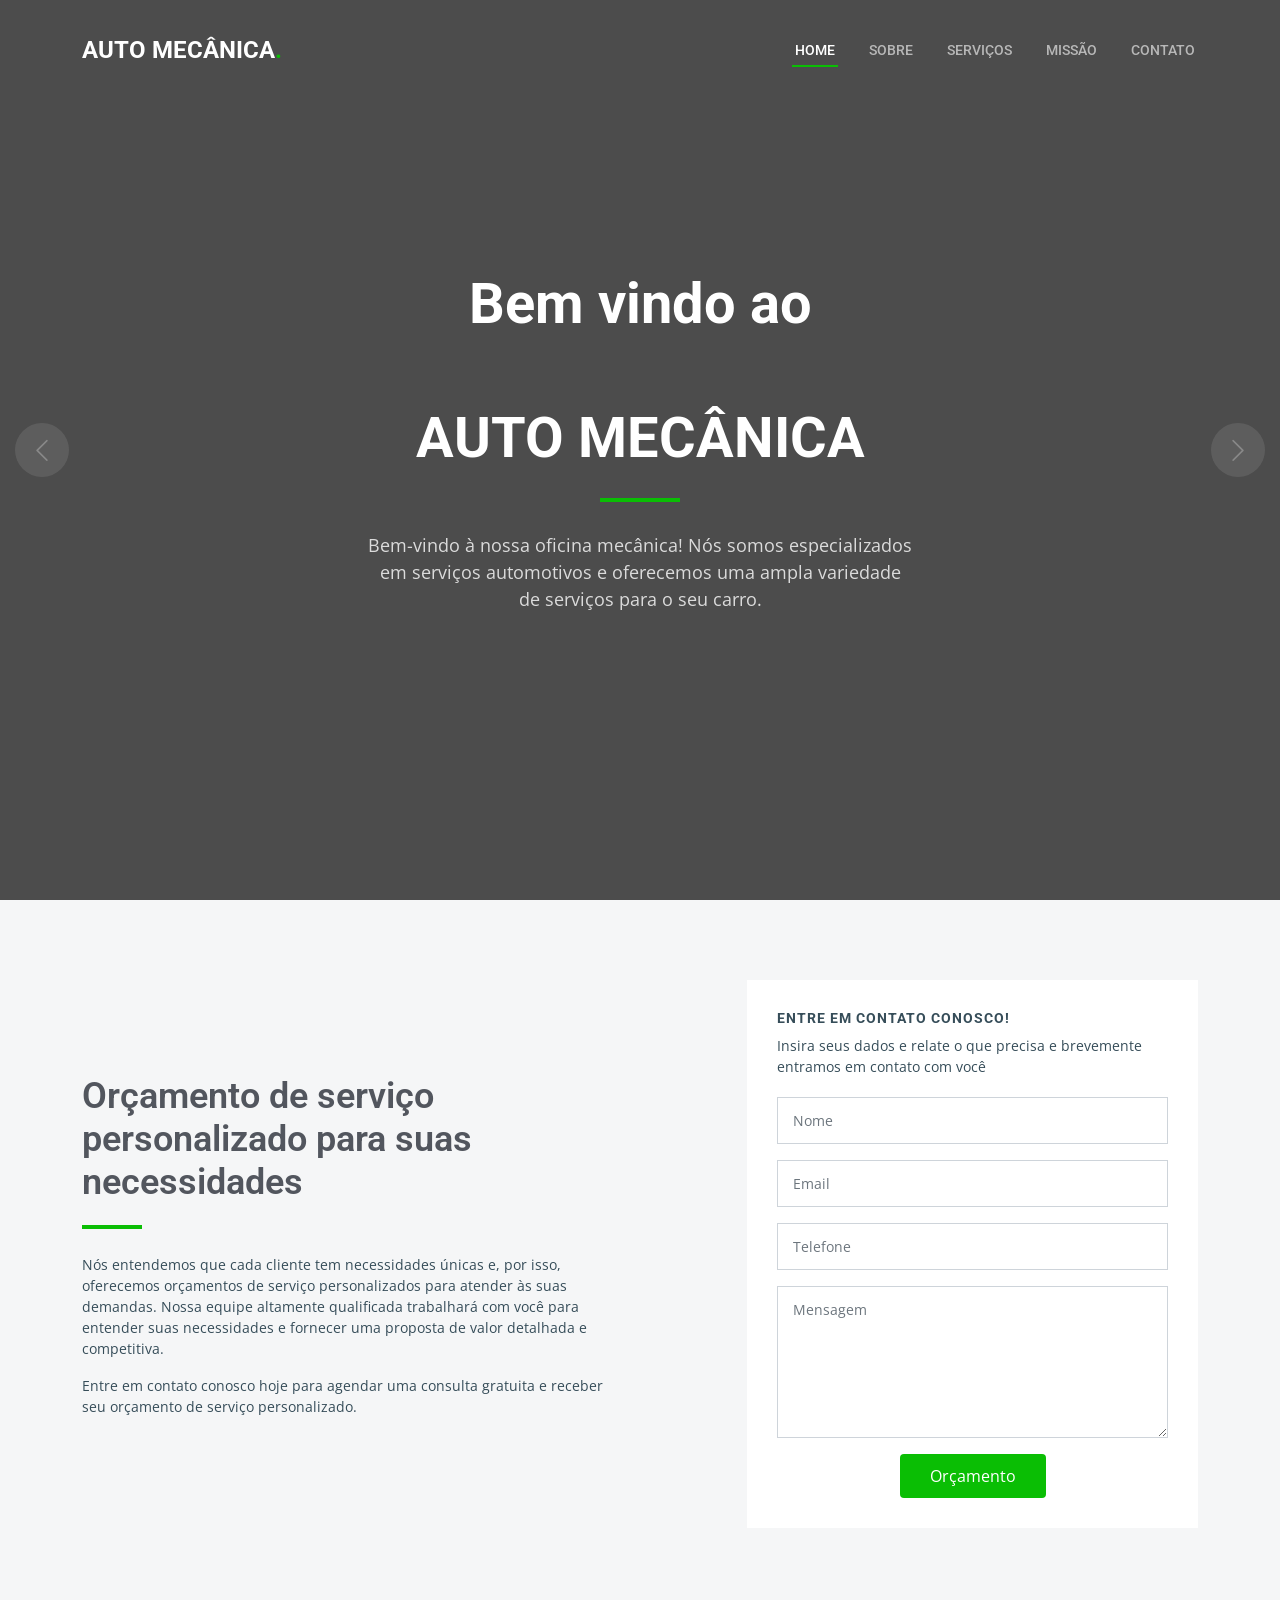
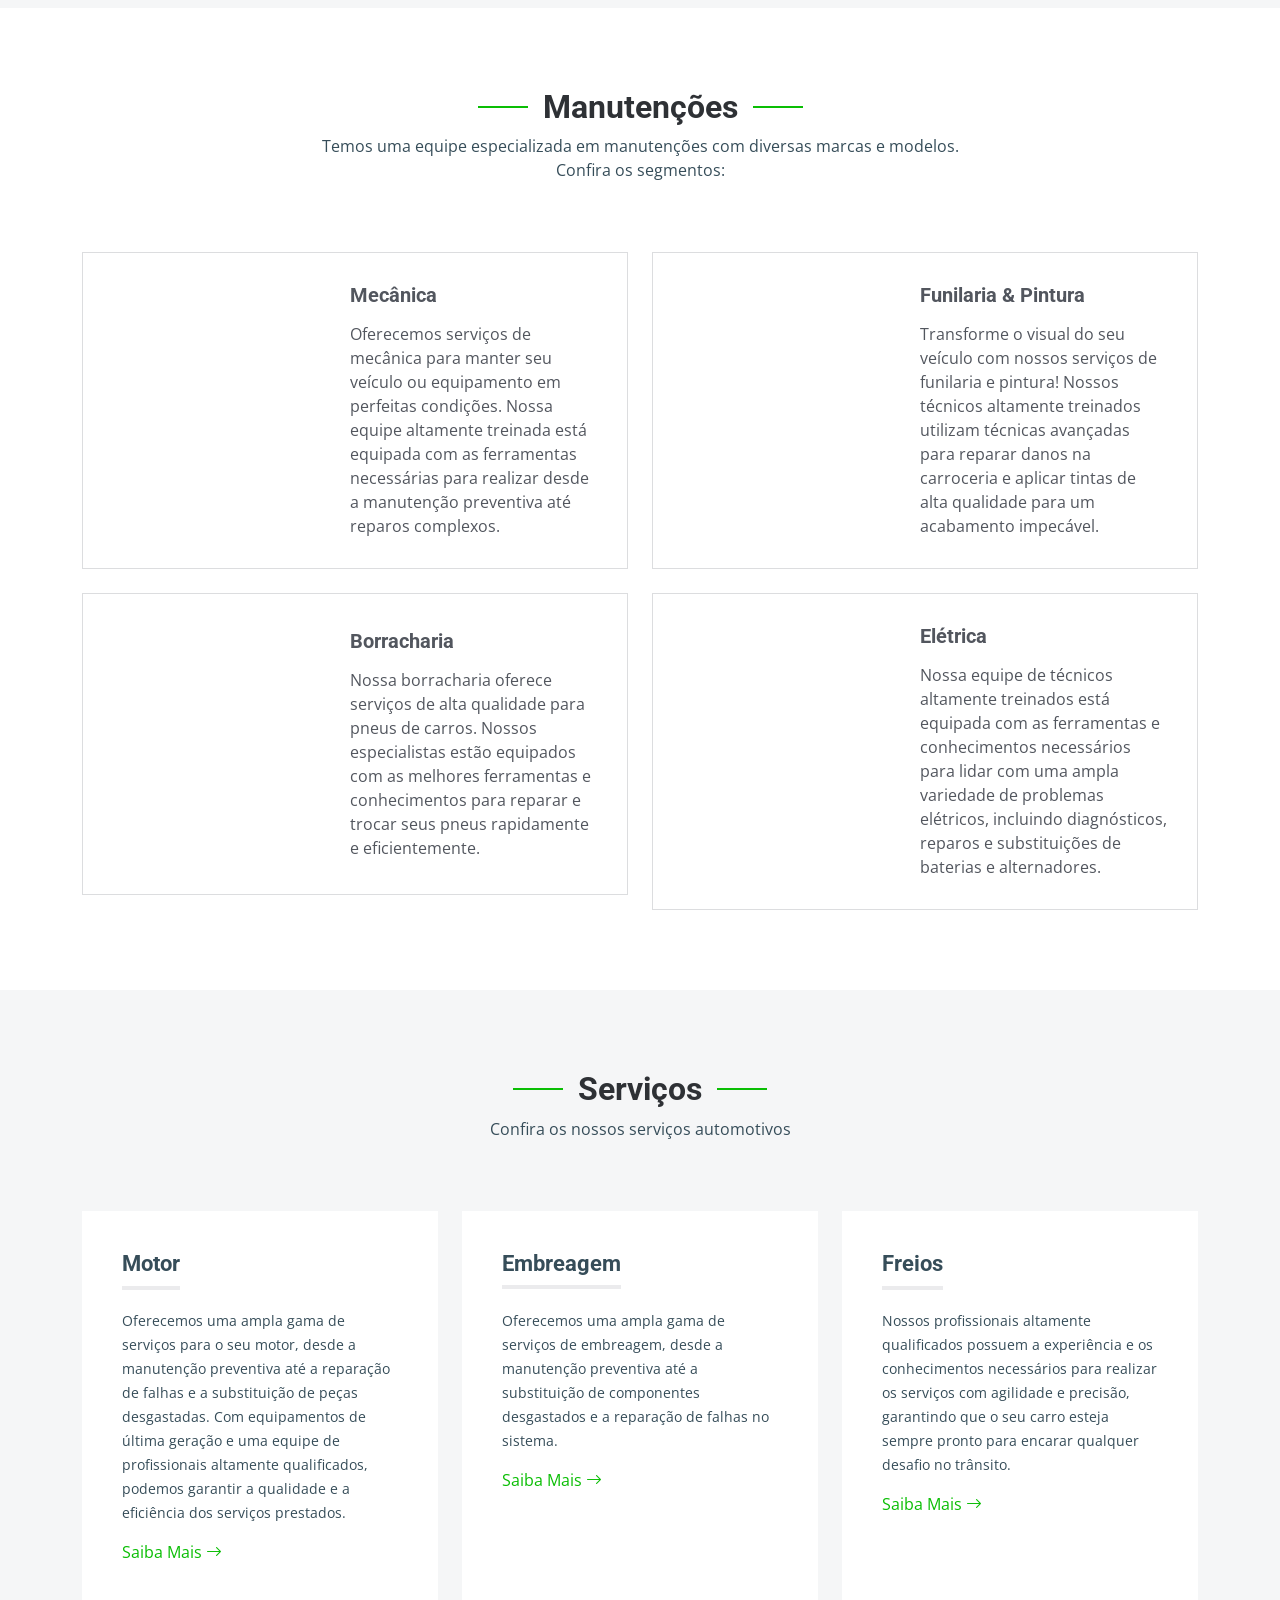
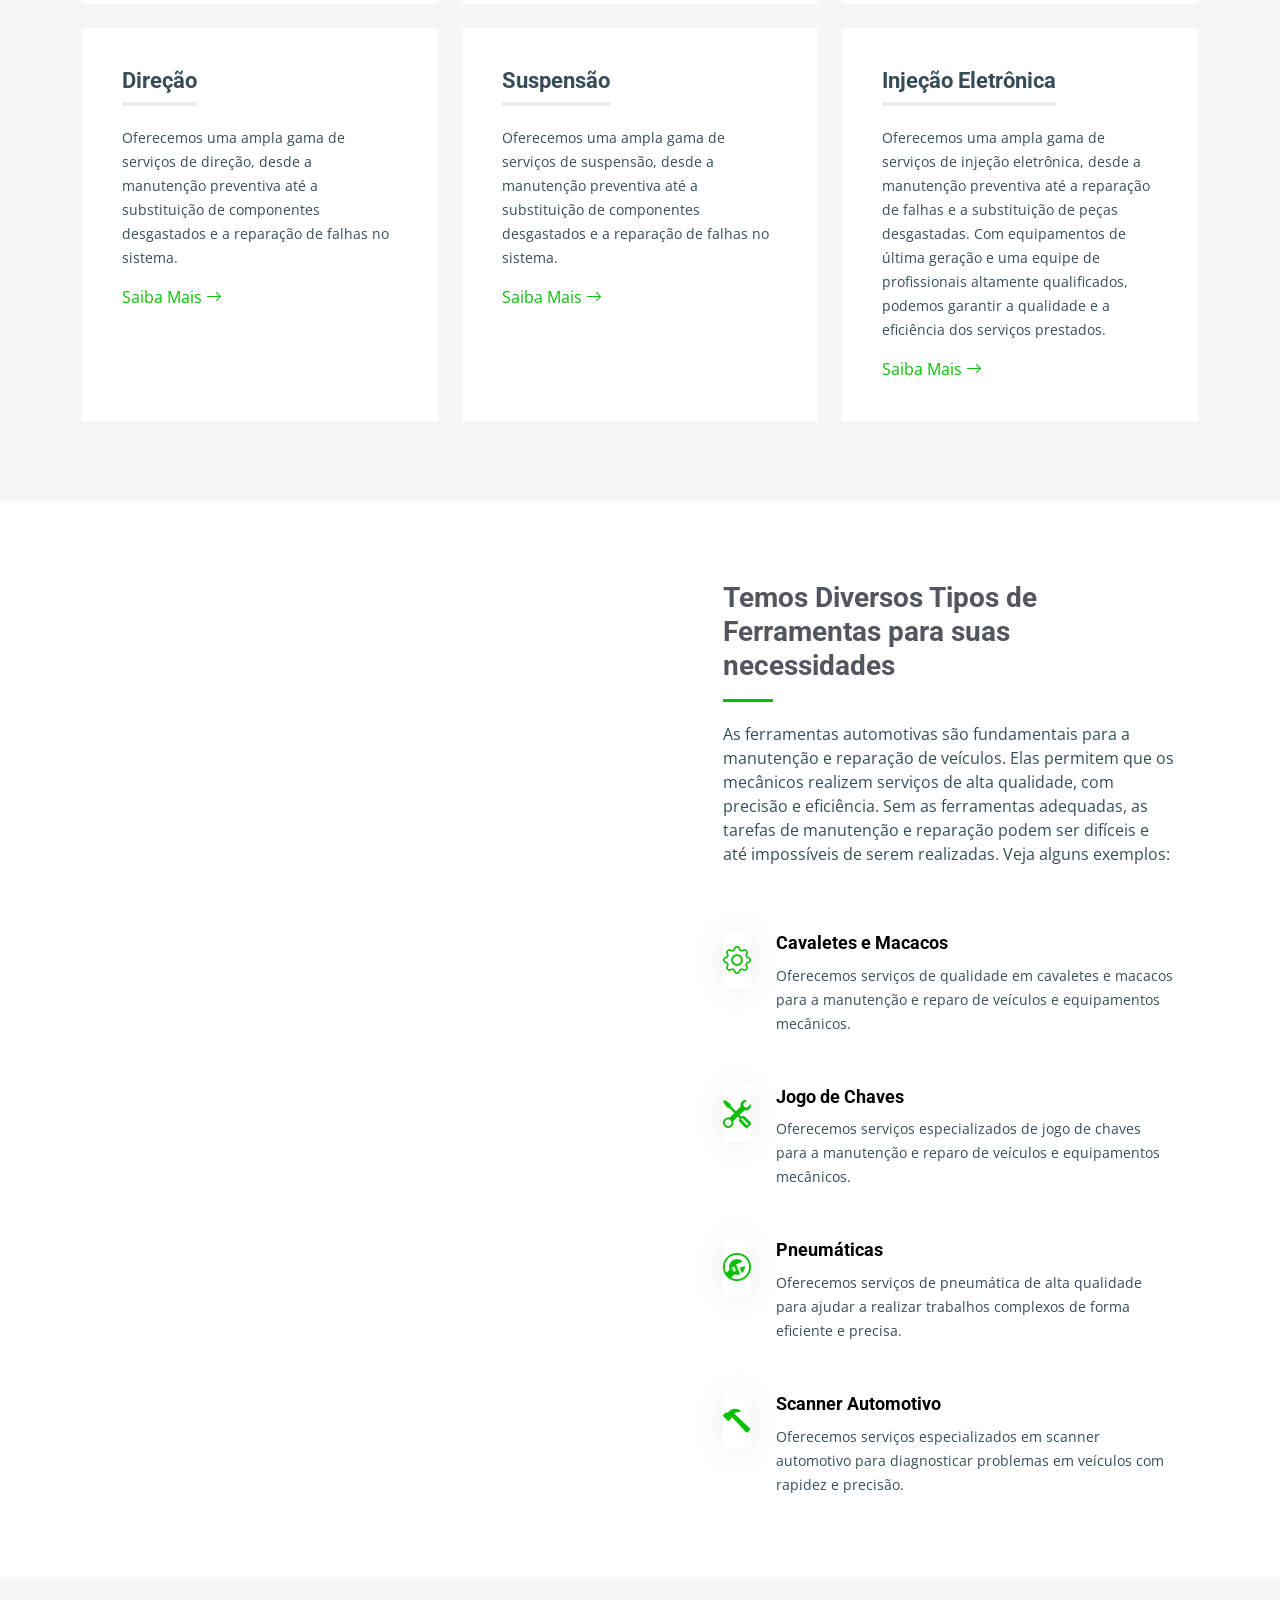
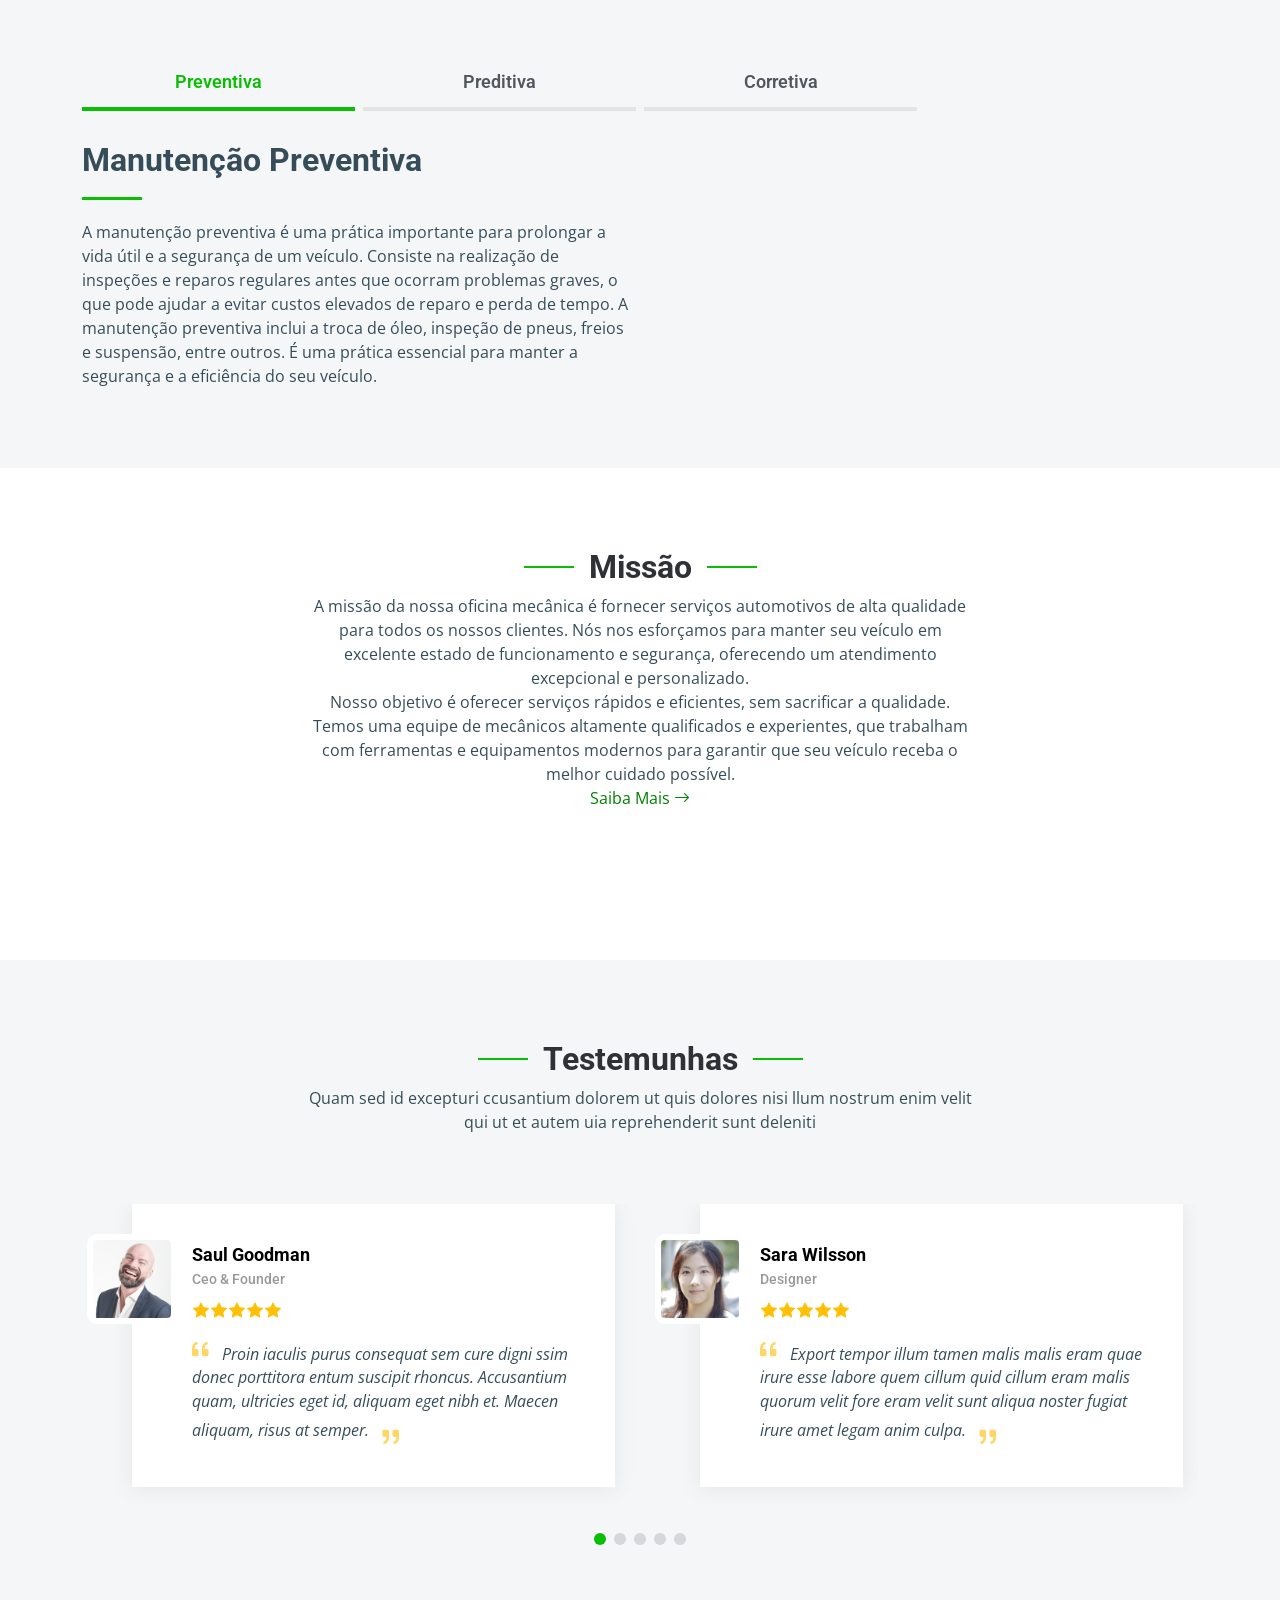
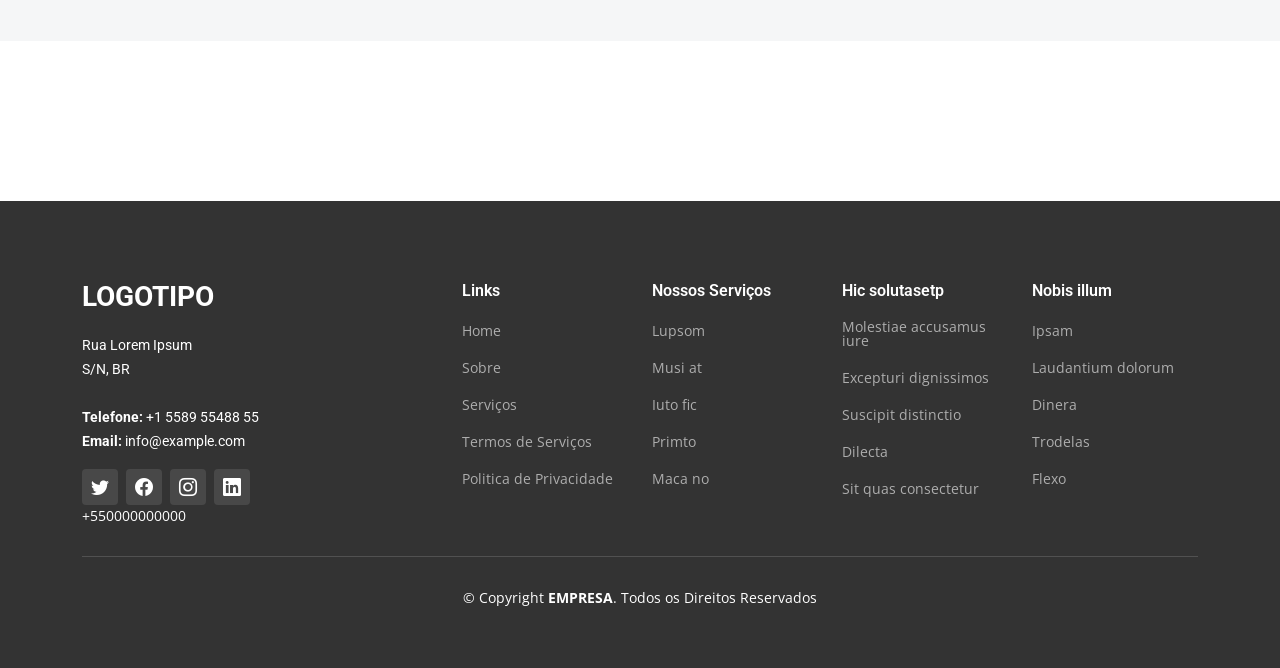
==== commit 1e727f86: "Update" ====
--- a/Auto Mecânica/index.html
+++ b/Auto Mecânica/index.html
@@ -108,7 +108,7 @@
           </div>
 
           <div class="col-lg-5" data-aos="fade">
-            <form action="forms/contact.php" method="post" class="php-email-form">
+            <form action="forms/contact.py" method="post" class="php-email-form">
               <h3>ENTRE EM CONTATO CONOSCO!</h3>
               <p>Insira seus dados e relate o que precisa e brevemente entramos em contato com você
               </p>
